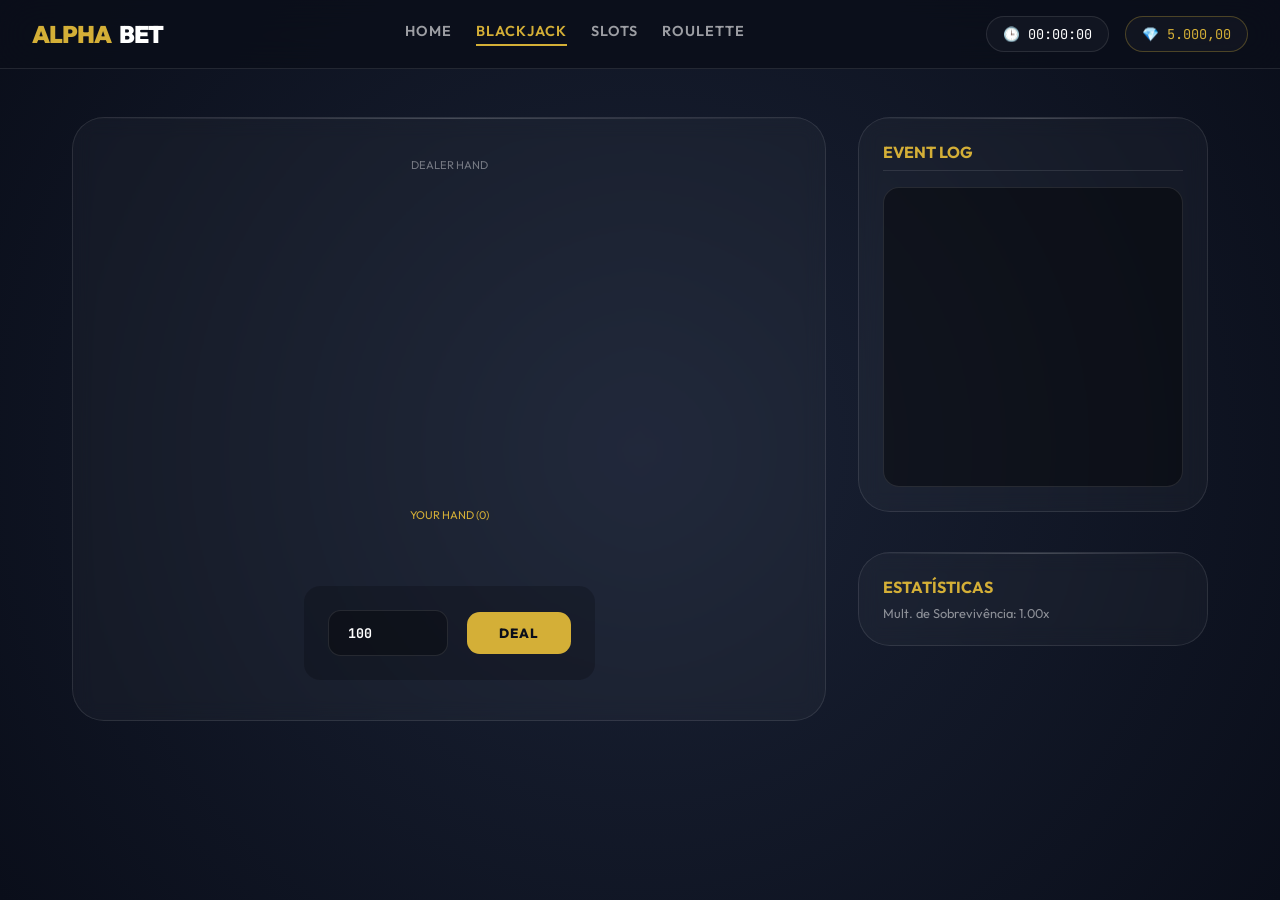
==== blackjack.html @ 8f2613f8 "Commit Version 1.2.0" ====
<!DOCTYPE html>
<html lang="pt-BR">

<head>
    <meta charset="UTF-8">
    <meta name="viewport" content="width=device-width, initial-scale=1.0">
    <title>Blackjack | Alpha Bet</title>
    <link rel="stylesheet" href="style.css">
</head>

<body>

    <header>
        <a href="index.html" class="logo">ALPHA <span>BET</span></a>
        <nav>
            <a href="index.html">Home</a>
            <a href="blackjack.html" class="active-nav">Blackjack</a>
            <a href="slots.html">Slots</a>
            <a href="roulette.html">Roulette</a>
        </nav>
        <div class="stats-bar">
            <div class="stat-pill">
                <span>🕒</span>
                <span id="survival-timer">00:00:00</span>
            </div>
            <div class="stat-pill balance">
                <span>💎</span>
                <span id="balance-display">0.00</span>
            </div>
        </div>
    </header>

    <main>
        <div class="game-page-container">
            <div class="glass-card">
                <div class="game-table">
                    <!-- Dealer -->
                    <div class="text-center">
                        <p
                            style="text-transform: uppercase; font-size: 0.7rem; color: rgba(255,255,255,0.4); margin-bottom: 1rem;">
                            Dealer Hand</p>
                        <div id="bj-dealer-hand" class="card-slot" style="min-height: 120px;"></div>
                    </div>

                    <!-- Player -->
                    <div class="text-center" style="margin-top: 2rem;">
                        <div id="bj-player-hand" class="card-slot" style="min-height: 120px; margin-bottom: 1rem;">
                        </div>
                        <p style="text-transform: uppercase; font-size: 0.7rem; color: var(--gold);">Your Hand (<span
                                id="bj-score">0</span>)</p>
                    </div>

                    <!-- Controls -->
                    <div class="controls">
                        <div id="bj-controls-bet">
                            <input type="number" id="bj-bet-input" value="100" min="1">
                            <button onclick="bj.deal()" class="btn-primary" style="margin-left: 1rem;">Deal</button>
                        </div>
                        <div id="bj-controls-play" style="display: none;">
                            <button onclick="bj.hit()" class="btn-outline">Hit</button>
                            <button onclick="bj.stand()" class="btn-primary" style="margin-left: 1rem;">Stand</button>
                        </div>
                    </div>
                </div>
            </div>

            <div class="side-panel">
                <div class="glass-card" style="padding: 1.5rem;">
                    <h4
                        style="color: var(--gold); margin-bottom: 1rem; border-bottom: 1px solid var(--glass-border); padding-bottom: 0.5rem;">
                        EVENT LOG</h4>
                    <div id="alpha-log" class="console-log"></div>
                </div>
                <div class="glass-card" style="padding: 1.5rem; margin-top: 1rem;">
                    <h4 style="color: var(--gold); margin-bottom: 0.5rem;">ESTATÍSTICAS</h4>
                    <p style="font-size: 0.8rem; color: rgba(255,255,255,0.5);">Mult. de Sobrevivência: <span
                            id="survival-mult">1.00x</span></p>
                </div>
            </div>
        </div>
    </main>

    <!-- Game Over Modal -->
    <div id="game-over-modal" class="modal-overlay">
        <div class="modal-content">
            <h2>BANKRUPTCY</h2>
            <p style="color: rgba(255,255,255,0.5); margin-bottom: 2rem;">Você faliu... Mas quanto tempo você resistiu?
            </p>
            <div id="final-time"
                style="font-family: 'JetBrains Mono', monospace; font-size: 3rem; color: white; margin-bottom: 2rem;">
                00:00:00</div>
            <button onclick="AlphaEngine.resetGame()" class="btn-primary">Tentar Novamente</button>
        </div>
    </div>

    <script src="engine.js"></script>
    <script src="blackjack.js"></script>
</body>

</html>
---- style.css ----
@import url('https://fonts.googleapis.com/css2?family=Outfit:wght@300;400;600;800&family=JetBrains+Mono:wght@400;700&display=swap');

:root {
    --gold: #D4AF37;
    --gold-bright: #FFD700;
    --navy: #0A0E1A;
    --navy-light: #161C2D;
    --accent: #00e5ff;
    --glass: rgba(255, 255, 255, 0.03);
    --glass-border: rgba(255, 255, 255, 0.1);
}

* {
    margin: 0;
    padding: 0;
    box-sizing: border-box;
}

body {
    background-color: var(--navy);
    color: white;
    font-family: 'Outfit', sans-serif;
    min-height: 100vh;
    overflow-x: hidden;
    background-image: radial-gradient(circle at 50% 50%, #1a2235 0%, #0a0e1a 100%);
}

/* Header & Nav */
header {
    background: rgba(10, 14, 26, 0.8);
    backdrop-filter: blur(20px);
    border-bottom: 1px solid var(--glass-border);
    padding: 1rem 2rem;
    position: sticky;
    top: 0;
    z-index: 1000;
    display: flex;
    justify-content: space-between;
    align-items: center;
}

.logo {
    font-size: 1.5rem;
    font-weight: 900;
    letter-spacing: -1px;
    color: var(--gold);
    text-decoration: none;
    display: flex;
    align-items: center;
    gap: 0.5rem;
}

.logo span {
    color: white;
}

nav {
    display: flex;
    gap: 1.5rem;
    margin: 0 2rem;
}

nav a {
    color: rgba(255, 255, 255, 0.6);
    text-decoration: none;
    font-weight: 600;
    font-size: 0.9rem;
    text-transform: uppercase;
    letter-spacing: 1px;
    transition: all 0.3s ease;
    padding-bottom: 4px;
    border-bottom: 2px solid transparent;
}

nav a:hover,
nav a.active-nav {
    color: var(--gold);
    border-bottom: 2px solid var(--gold);
}

.stats-bar {
    display: flex;
    gap: 1rem;
    align-items: center;
}

.stat-pill {
    background: var(--glass);
    border: 1px solid var(--glass-border);
    padding: 0.5rem 1rem;
    border-radius: 99px;
    font-family: 'JetBrains Mono', monospace;
    font-size: 0.85rem;
    display: flex;
    align-items: center;
    gap: 0.5rem;
}

.stat-pill.balance {
    border-color: rgba(212, 175, 55, 0.3);
    color: var(--gold);
}

/* Main Content */
main {
    padding: 3rem 2rem;
    max-width: 1200px;
    margin: 0 auto;
    min-height: calc(100vh - 160px);
}

.game-page-container {
    display: grid;
    grid-template-columns: 1fr 350px;
    gap: 2rem;
}

/* Glass Card */
.glass-card {
    background: var(--glass);
    backdrop-filter: blur(10px);
    border: 1px solid var(--glass-border);
    border-radius: 2rem;
    padding: 2.5rem;
    position: relative;
    overflow: hidden;
}

.glass-card::before {
    content: '';
    position: absolute;
    top: 0;
    left: 0;
    right: 0;
    height: 1px;
    background: linear-gradient(90deg, transparent, rgba(255, 255, 255, 0.2), transparent);
}

/* Hub Grid */
.hub-grid {
    display: grid;
    grid-template-columns: repeat(auto-fit, minmax(300px, 1fr));
    gap: 2rem;
    margin-top: 2rem;
}

.game-card {
    background: var(--navy-light);
    border: 1px solid var(--glass-border);
    border-radius: 1.5rem;
    padding: 2rem;
    text-decoration: none;
    color: white;
    transition: all 0.4s cubic-bezier(0.175, 0.885, 0.32, 1.275);
    display: flex;
    flex-direction: column;
    gap: 1rem;
    position: relative;
    overflow: hidden;
}

.game-card:hover {
    transform: translateY(-10px);
    border-color: var(--gold);
    box-shadow: 0 20px 40px rgba(0, 0, 0, 0.4), 0 0 20px rgba(212, 175, 55, 0.1);
}

.game-card .icon {
    font-size: 3rem;
}

.game-card h3 {
    font-size: 1.5rem;
    color: var(--gold);
}

.game-card p {
    color: rgba(255, 255, 255, 0.5);
    font-size: 0.9rem;
    line-height: 1.4;
}

/* Tables & UI Elements */
.game-table {
    display: flex;
    flex-direction: column;
    align-items: center;
    justify-content: center;
    gap: 2rem;
    min-height: 400px;
}

.controls {
    display: flex;
    gap: 1rem;
    align-items: center;
    margin-top: 2rem;
    background: rgba(0, 0, 0, 0.2);
    padding: 1.5rem;
    border-radius: 1rem;
}

input[type="number"] {
    background: rgba(0, 0, 0, 0.3);
    border: 1px solid var(--glass-border);
    color: white;
    padding: 0.8rem 1.2rem;
    border-radius: 0.8rem;
    width: 120px;
    font-family: 'JetBrains Mono', monospace;
    font-weight: bold;
    outline: none;
    transition: border-color 0.3s;
}

input[type="number"]:focus {
    border-color: var(--gold);
}

button {
    cursor: pointer;
    font-family: 'Outfit', sans-serif;
    font-weight: 800;
    transition: all 0.3s ease;
    border: none;
}

.btn-primary {
    background: var(--gold);
    color: var(--navy);
    padding: 0.8rem 2rem;
    border-radius: 0.8rem;
    text-transform: uppercase;
    letter-spacing: 1px;
}

.btn-primary:hover {
    background: var(--gold-bright);
    transform: scale(1.05);
    box-shadow: 0 0 20px rgba(212, 175, 55, 0.4);
}

.btn-outline {
    background: transparent;
    border: 1px solid var(--glass-border);
    color: white;
    padding: 0.8rem 2rem;
    border-radius: 0.8rem;
}

.btn-outline:hover {
    background: var(--glass);
    border-color: white;
}

/* Cards */
.card-slot {
    display: flex;
    gap: 1rem;
    justify-content: center;
}

.card {
    width: 80px;
    height: 120px;
    background: white;
    border-radius: 8px;
    display: flex;
    align-items: center;
    justify-content: center;
    color: var(--navy);
    font-weight: 900;
    font-size: 1.5rem;
    box-shadow: 0 10px 20px rgba(0, 0, 0, 0.3);
    position: relative;
    user-select: none;
    animation: dealIn 0.5s cubic-bezier(0.175, 0.885, 0.32, 1.275) forwards;
}

@keyframes dealIn {
    from {
        transform: translateY(-100px) rotate(10deg);
        opacity: 0;
    }

    to {
        transform: translateY(0) rotate(0);
        opacity: 1;
    }
}

.card.hidden-card {
    background: var(--gold);
    border: 3px solid white;
    color: rgba(0, 0, 0, 0);
}

.card.red {
    color: #e91e63;
}

/* Log Console */
.side-panel {
    display: flex;
    flex-direction: column;
    gap: 1.5rem;
}

.console-log {
    height: 300px;
    background: rgba(0, 0, 0, 0.4);
    border-radius: 1rem;
    padding: 1rem;
    font-family: 'JetBrains Mono', monospace;
    font-size: 0.75rem;
    overflow-y: auto;
    border: 1px solid var(--glass-border);
    display: flex;
    flex-direction: column;
}

.log-entry {
    padding: 0.3rem 0;
    border-bottom: 1px solid rgba(255, 255, 255, 0.05);
}

/* Modal */
.modal-overlay {
    position: fixed;
    top: 0;
    left: 0;
    width: 100%;
    height: 100%;
    background: rgba(0, 0, 0, 0.9);
    z-index: 2000;
    display: none;
    align-items: center;
    justify-content: center;
    backdrop-filter: blur(10px);
}

.modal-content {
    background: var(--navy-light);
    border: 2px solid var(--gold);
    padding: 3rem;
    border-radius: 2rem;
    text-align: center;
    max-width: 400px;
    box-shadow: 0 0 50px rgba(212, 175, 55, 0.2);
}

.modal-content h2 {
    font-size: 2.5rem;
    color: var(--gold);
    margin-bottom: 1rem;
}

/* Animations */
.spinning {
    animation: spin 0.1s linear infinite;
}

@keyframes spin {
    to {
        transform: rotate(360deg);
    }
}

/* Mobile */
@media (max-width: 768px) {
    .game-page-container {
        grid-template-columns: 1fr;
    }
}
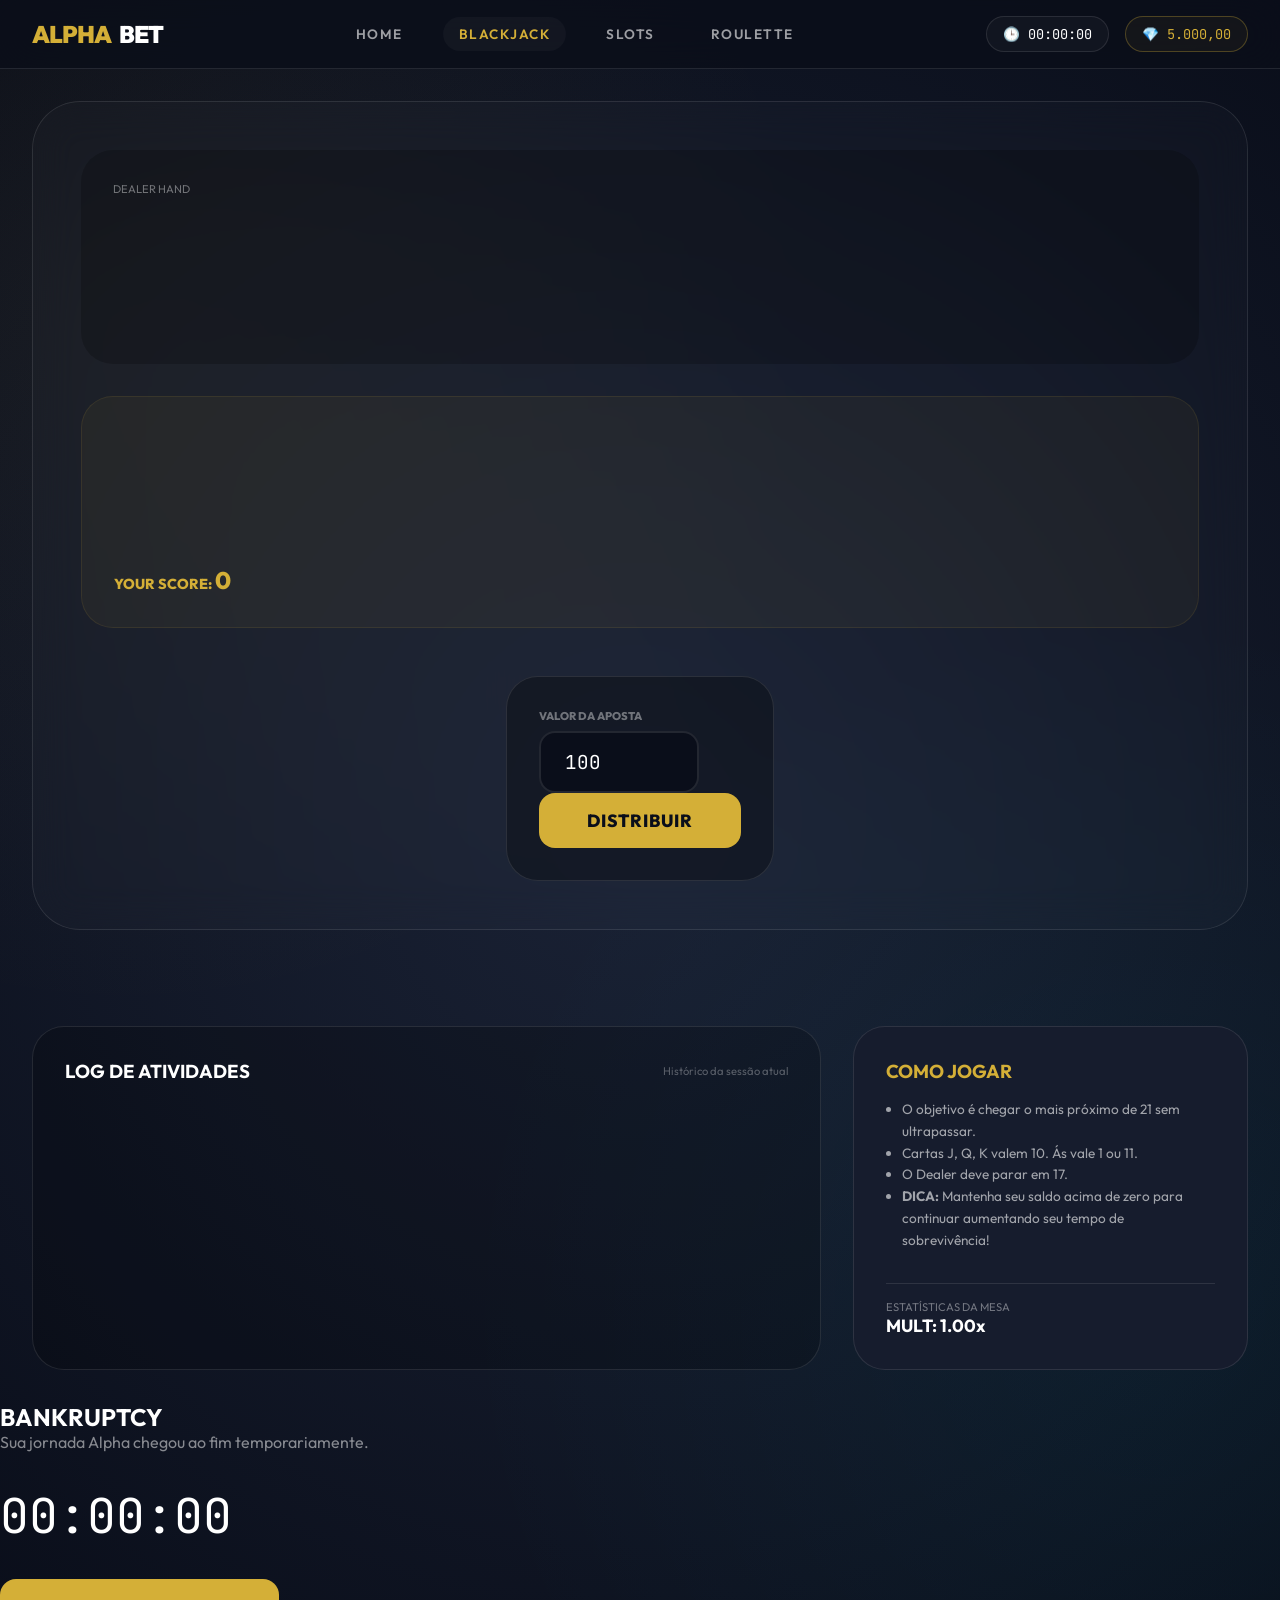
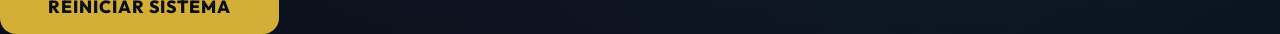
==== commit a402b870: "Commit Version 1.3.0" ====
--- a/blackjack.html
+++ b/blackjack.html
@@ -31,50 +31,67 @@
     </header>
 
     <main>
-        <div class="game-page-container">
+        <div class="game-layout">
             <div class="glass-card">
-                <div class="game-table">
-                    <!-- Dealer -->
-                    <div class="text-center">
-                        <p
-                            style="text-transform: uppercase; font-size: 0.7rem; color: rgba(255,255,255,0.4); margin-bottom: 1rem;">
-                            Dealer Hand</p>
-                        <div id="bj-dealer-hand" class="card-slot" style="min-height: 120px;"></div>
+                <div class="game-container">
+                    <div class="text-center" style="width: 100%;">
+                        <div
+                            style="background: rgba(0,0,0,0.2); border-radius: 2rem; padding: 2rem; margin-bottom: 2rem;">
+                            <p
+                                style="text-transform: uppercase; font-size: 0.7rem; color: rgba(255,255,255,0.4); margin-bottom: 1rem;">
+                                Dealer Hand</p>
+                            <div id="bj-dealer-hand" class="card-slot" style="min-height: 120px;"></div>
+                        </div>
+
+                        <div
+                            style="background: rgba(212, 175, 55, 0.05); border-radius: 2rem; padding: 2rem; border: 1px solid rgba(212, 175, 55, 0.1);">
+                            <div id="bj-player-hand" class="card-slot" style="min-height: 120px; margin-bottom: 1rem;">
+                            </div>
+                            <p
+                                style="text-transform: uppercase; font-weight: 800; font-size: 0.9rem; color: var(--gold);">
+                                Your Score: <span id="bj-score" style="font-size: 1.5rem;">0</span></p>
+                        </div>
                     </div>
 
-                    <!-- Player -->
-                    <div class="text-center" style="margin-top: 2rem;">
-                        <div id="bj-player-hand" class="card-slot" style="min-height: 120px; margin-bottom: 1rem;">
+                    <div class="bet-controls">
+                        <div id="bj-controls-bet" class="flex gap-4 items-center">
+                            <div class="input-group">
+                                <label>Valor da Aposta</label>
+                                <input type="number" id="bj-bet-input" value="100" min="1">
+                            </div>
+                            <button onclick="bj.deal()" class="btn-main">Distribuir</button>
                         </div>
-                        <p style="text-transform: uppercase; font-size: 0.7rem; color: var(--gold);">Your Hand (<span
-                                id="bj-score">0</span>)</p>
-                    </div>
-
-                    <!-- Controls -->
-                    <div class="controls">
-                        <div id="bj-controls-bet">
-                            <input type="number" id="bj-bet-input" value="100" min="1">
-                            <button onclick="bj.deal()" class="btn-primary" style="margin-left: 1rem;">Deal</button>
-                        </div>
-                        <div id="bj-controls-play" style="display: none;">
-                            <button onclick="bj.hit()" class="btn-outline">Hit</button>
-                            <button onclick="bj.stand()" class="btn-primary" style="margin-left: 1rem;">Stand</button>
+                        <div id="bj-controls-play" style="display: none;" class="flex gap-4">
+                            <button onclick="bj.hit()" class="btn-auto" style="padding: 1rem 2rem; font-size: 1rem;">HIT
+                                (Pedir)</button>
+                            <button onclick="bj.stand()" class="btn-main">STAND (Parar)</button>
                         </div>
                     </div>
                 </div>
             </div>
 
-            <div class="side-panel">
-                <div class="glass-card" style="padding: 1.5rem;">
-                    <h4
-                        style="color: var(--gold); margin-bottom: 1rem; border-bottom: 1px solid var(--glass-border); padding-bottom: 0.5rem;">
-                        EVENT LOG</h4>
-                    <div id="alpha-log" class="console-log"></div>
+            <div class="page-footer-container">
+                <div class="log-section">
+                    <div class="log-header">
+                        <h3>LOG DE ATIVIDADES</h3>
+                        <span style="font-size: 0.7rem; color: rgba(255,255,255,0.3);">Histórico da sessão atual</span>
+                    </div>
+                    <div id="alpha-log" class="log-window"></div>
                 </div>
-                <div class="glass-card" style="padding: 1.5rem; margin-top: 1rem;">
-                    <h4 style="color: var(--gold); margin-bottom: 0.5rem;">ESTATÍSTICAS</h4>
-                    <p style="font-size: 0.8rem; color: rgba(255,255,255,0.5);">Mult. de Sobrevivência: <span
-                            id="survival-mult">1.00x</span></p>
+
+                <div class="info-section">
+                    <h3 style="color: var(--gold); margin-bottom: 1rem;">COMO JOGAR</h3>
+                    <ul style="color: rgba(255,255,255,0.6); font-size: 0.85rem; padding-left: 1rem; line-height: 1.6;">
+                        <li>O objetivo é chegar o mais próximo de 21 sem ultrapassar.</li>
+                        <li>Cartas J, Q, K valem 10. Ás vale 1 ou 11.</li>
+                        <li>O Dealer deve parar em 17.</li>
+                        <li><b>DICA:</b> Mantenha seu saldo acima de zero para continuar aumentando seu tempo de
+                            sobrevivência!</li>
+                    </ul>
+                    <div style="margin-top: 2rem; padding-top: 1rem; border-top: 1px solid var(--glass-border);">
+                        <p style="font-size: 0.7rem; color: rgba(255,255,255,0.4);">ESTATÍSTICAS DA MESA</p>
+                        <p style="font-size: 1.1rem; font-weight: 700;">MULT: <span id="survival-mult">1.00x</span></p>
+                    </div>
                 </div>
             </div>
         </div>
@@ -84,12 +101,12 @@
     <div id="game-over-modal" class="modal-overlay">
         <div class="modal-content">
             <h2>BANKRUPTCY</h2>
-            <p style="color: rgba(255,255,255,0.5); margin-bottom: 2rem;">Você faliu... Mas quanto tempo você resistiu?
-            </p>
+            <p style="color: rgba(255,255,255,0.5); margin-bottom: 2rem;">Sua jornada Alpha chegou ao fim
+                temporariamente.</p>
             <div id="final-time"
                 style="font-family: 'JetBrains Mono', monospace; font-size: 3rem; color: white; margin-bottom: 2rem;">
                 00:00:00</div>
-            <button onclick="AlphaEngine.resetGame()" class="btn-primary">Tentar Novamente</button>
+            <button onclick="AlphaEngine.resetGame()" class="btn-main">Reiniciar Sistema</button>
         </div>
     </div>
 
--- a/style.css
+++ b/style.css
@@ -8,6 +8,8 @@
     --accent: #00e5ff;
     --glass: rgba(255, 255, 255, 0.03);
     --glass-border: rgba(255, 255, 255, 0.1);
+    --success: #00ff88;
+    --danger: #ff4d4d;
 }
 
 * {
@@ -22,7 +24,10 @@
     font-family: 'Outfit', sans-serif;
     min-height: 100vh;
     overflow-x: hidden;
-    background-image: radial-gradient(circle at 50% 50%, #1a2235 0%, #0a0e1a 100%);
+    background-image:
+        radial-gradient(circle at 10% 20%, rgba(212, 175, 55, 0.05) 0%, transparent 40%),
+        radial-gradient(circle at 90% 80%, rgba(0, 229, 255, 0.05) 0%, transparent 40%),
+        radial-gradient(circle at 50% 50%, #1a2235 0%, #0a0e1a 100%);
 }
 
 /* Header & Nav */
@@ -57,31 +62,29 @@
 nav {
     display: flex;
     gap: 1.5rem;
-    margin: 0 2rem;
 }
 
 nav a {
     color: rgba(255, 255, 255, 0.6);
     text-decoration: none;
     font-weight: 600;
-    font-size: 0.9rem;
+    font-size: 0.85rem;
     text-transform: uppercase;
-    letter-spacing: 1px;
+    letter-spacing: 1.5px;
     transition: all 0.3s ease;
-    padding-bottom: 4px;
-    border-bottom: 2px solid transparent;
+    padding: 0.5rem 1rem;
+    border-radius: 99px;
 }
 
 nav a:hover,
 nav a.active-nav {
     color: var(--gold);
-    border-bottom: 2px solid var(--gold);
+    background: var(--glass);
 }
 
 .stats-bar {
     display: flex;
     gap: 1rem;
-    align-items: center;
 }
 
 .stat-pill {
@@ -99,276 +102,380 @@
 .stat-pill.balance {
     border-color: rgba(212, 175, 55, 0.3);
     color: var(--gold);
+    background: rgba(212, 175, 55, 0.05);
 }
 
 /* Main Content */
 main {
-    padding: 3rem 2rem;
-    max-width: 1200px;
+    padding: 2rem;
+    max-width: 1300px;
     margin: 0 auto;
     min-height: calc(100vh - 160px);
 }
 
-.game-page-container {
+.game-layout {
     display: grid;
-    grid-template-columns: 1fr 350px;
+    grid-template-columns: 1fr;
     gap: 2rem;
 }
 
-/* Glass Card */
-.glass-card {
-    background: var(--glass);
-    backdrop-filter: blur(10px);
-    border: 1px solid var(--glass-border);
-    border-radius: 2rem;
-    padding: 2.5rem;
+/* Hero Section */
+.hero {
+    text-align: center;
+    padding: 4rem 0;
+}
+
+.hero h1 {
+    font-size: 4.5rem;
+    font-weight: 900;
+    background: linear-gradient(135deg, white 30%, var(--gold) 100%);
+    -webkit-background-clip: text;
+    -webkit-text-fill-color: transparent;
+    letter-spacing: -3px;
+    margin-bottom: 1rem;
+}
+
+/* Cards & Grid */
+.hub-grid {
+    display: grid;
+    grid-template-columns: repeat(auto-fit, minmax(350px, 1fr));
+    gap: 2rem;
+}
+
+.game-card {
+    background: var(--navy-light);
+    border: 1px solid var(--glass-border);
+    border-radius: 2.5rem;
+    padding: 3rem;
+    text-decoration: none;
+    color: white;
+    transition: all 0.5s cubic-bezier(0.175, 0.885, 0.32, 1.275);
+    display: flex;
+    flex-direction: column;
+    align-items: flex-start;
+    gap: 1.5rem;
     position: relative;
     overflow: hidden;
 }
 
-.glass-card::before {
-    content: '';
-    position: absolute;
-    top: 0;
-    left: 0;
-    right: 0;
-    height: 1px;
-    background: linear-gradient(90deg, transparent, rgba(255, 255, 255, 0.2), transparent);
-}
-
-/* Hub Grid */
-.hub-grid {
-    display: grid;
-    grid-template-columns: repeat(auto-fit, minmax(300px, 1fr));
-    gap: 2rem;
-    margin-top: 2rem;
-}
-
-.game-card {
-    background: var(--navy-light);
-    border: 1px solid var(--glass-border);
+.game-card:hover {
+    transform: translateY(-10px) scale(1.02);
+    border-color: var(--gold);
+    box-shadow: 0 30px 60px rgba(0, 0, 0, 0.5), 0 0 40px rgba(212, 175, 55, 0.1);
+}
+
+.game-card .icon {
+    font-size: 4rem;
+    background: var(--glass);
+    width: 80px;
+    height: 80px;
+    display: flex;
+    align-items: center;
+    justify-content: center;
     border-radius: 1.5rem;
+}
+
+/* Game Table UI */
+.glass-card {
+    background: rgba(255, 255, 255, 0.02);
+    backdrop-filter: blur(20px);
+    border: 1px solid var(--glass-border);
+    border-radius: 3rem;
+    padding: 3rem;
+    position: relative;
+}
+
+.game-container {
+    display: flex;
+    flex-direction: column;
+    align-items: center;
+    gap: 3rem;
+}
+
+/* Controls */
+.bet-controls {
+    background: rgba(0, 0, 0, 0.3);
     padding: 2rem;
-    text-decoration: none;
-    color: white;
-    transition: all 0.4s cubic-bezier(0.175, 0.885, 0.32, 1.275);
+    border-radius: 2rem;
+    display: flex;
+    flex-wrap: wrap;
+    justify-content: center;
+    gap: 1.5rem;
+    align-items: center;
+    border: 1px solid var(--glass-border);
+}
+
+.input-group {
     display: flex;
     flex-direction: column;
-    gap: 1rem;
-    position: relative;
-    overflow: hidden;
-}
-
-.game-card:hover {
-    transform: translateY(-10px);
-    border-color: var(--gold);
-    box-shadow: 0 20px 40px rgba(0, 0, 0, 0.4), 0 0 20px rgba(212, 175, 55, 0.1);
-}
-
-.game-card .icon {
-    font-size: 3rem;
-}
-
-.game-card h3 {
-    font-size: 1.5rem;
-    color: var(--gold);
-}
-
-.game-card p {
-    color: rgba(255, 255, 255, 0.5);
-    font-size: 0.9rem;
-    line-height: 1.4;
-}
-
-/* Tables & UI Elements */
-.game-table {
-    display: flex;
-    flex-direction: column;
-    align-items: center;
-    justify-content: center;
-    gap: 2rem;
-    min-height: 400px;
-}
-
-.controls {
-    display: flex;
-    gap: 1rem;
-    align-items: center;
-    margin-top: 2rem;
-    background: rgba(0, 0, 0, 0.2);
-    padding: 1.5rem;
+    gap: 0.5rem;
+}
+
+.input-group label {
+    font-size: 0.7rem;
+    text-transform: uppercase;
+    color: rgba(255, 255, 255, 0.4);
+    font-weight: 800;
+}
+
+input[type="number"] {
+    background: var(--navy);
+    border: 2px solid var(--glass-border);
+    color: white;
+    padding: 1rem 1.5rem;
     border-radius: 1rem;
-}
-
-input[type="number"] {
-    background: rgba(0, 0, 0, 0.3);
-    border: 1px solid var(--glass-border);
-    color: white;
-    padding: 0.8rem 1.2rem;
-    border-radius: 0.8rem;
-    width: 120px;
     font-family: 'JetBrains Mono', monospace;
-    font-weight: bold;
+    font-size: 1.2rem;
+    width: 160px;
     outline: none;
-    transition: border-color 0.3s;
+    transition: all 0.3s;
 }
 
 input[type="number"]:focus {
     border-color: var(--gold);
-}
-
+    box-shadow: 0 0 15px rgba(212, 175, 55, 0.2);
+}
+
+/* Buttons */
 button {
     cursor: pointer;
     font-family: 'Outfit', sans-serif;
-    font-weight: 800;
-    transition: all 0.3s ease;
+    transition: all 0.3s cubic-bezier(0.4, 0, 0.2, 1);
     border: none;
-}
-
-.btn-primary {
+    outline: none;
+}
+
+.btn-main {
     background: var(--gold);
     color: var(--navy);
-    padding: 0.8rem 2rem;
-    border-radius: 0.8rem;
+    padding: 1rem 3rem;
+    border-radius: 1rem;
+    font-weight: 800;
+    font-size: 1.1rem;
     text-transform: uppercase;
     letter-spacing: 1px;
 }
 
-.btn-primary:hover {
+.btn-main:hover {
     background: var(--gold-bright);
     transform: scale(1.05);
-    box-shadow: 0 0 20px rgba(212, 175, 55, 0.4);
-}
-
-.btn-outline {
-    background: transparent;
-    border: 1px solid var(--glass-border);
-    color: white;
-    padding: 0.8rem 2rem;
+    box-shadow: 0 10px 30px rgba(212, 175, 55, 0.3);
+}
+
+.btn-auto {
+    background: var(--glass);
+    border: 2px solid var(--glass-border);
+    color: white;
+    padding: 0.5rem 1rem;
     border-radius: 0.8rem;
-}
-
-.btn-outline:hover {
+    font-size: 0.8rem;
+    font-weight: 700;
+}
+
+.btn-auto.active {
+    background: var(--success);
+    color: var(--navy);
+    border-color: var(--success);
+}
+
+.multiplier-buttons {
+    display: flex;
+    gap: 0.5rem;
+}
+
+.btn-mult {
     background: var(--glass);
-    border-color: white;
-}
-
-/* Cards */
-.card-slot {
-    display: flex;
-    gap: 1rem;
-    justify-content: center;
-}
-
-.card {
-    width: 80px;
+    border: 1px solid var(--glass-border);
+    color: white;
+    width: 45px;
+    height: 45px;
+    border-radius: 0.5rem;
+    font-weight: 700;
+}
+
+.btn-mult:hover {
+    background: var(--gold);
+    color: var(--navy);
+}
+
+/* Result Popups */
+.result-popup {
+    position: fixed;
+    top: 50%;
+    left: 50%;
+    transform: translate(-50%, -50%) scale(0.5);
+    z-index: 10000;
+    pointer-events: none;
+    opacity: 0;
+    transition: all 0.5s cubic-bezier(0.175, 0.885, 0.32, 1.275);
+}
+
+.result-popup.show {
+    transform: translate(-50%, -50%) scale(1);
+    opacity: 1;
+}
+
+.result-card {
+    background: var(--navy-light);
+    border: 4px solid var(--gold);
+    padding: 3rem 5rem;
+    border-radius: 2.5rem;
+    text-align: center;
+    box-shadow: 0 0 100px rgba(0, 0, 0, 0.8), 0 0 50px rgba(212, 175, 55, 0.3);
+}
+
+.result-card h2 {
+    font-size: 4rem;
+    font-weight: 900;
+    margin-bottom: 0.5rem;
+}
+
+.result-win h2 {
+    color: var(--success);
+}
+
+.result-loss h2 {
+    color: var(--danger);
+}
+
+/* Slots Specific */
+.slots-wrapper {
+    display: flex;
+    gap: 3rem;
+    align-items: center;
+}
+
+.lever-container {
+    position: relative;
+    width: 60px;
+    height: 200px;
+    cursor: pointer;
+}
+
+.lever-base {
+    width: 20px;
+    height: 150px;
+    background: #333;
+    position: absolute;
+    bottom: 0;
+    left: 20px;
+    border-radius: 10px;
+}
+
+.lever-arm {
+    width: 20px;
     height: 120px;
-    background: white;
-    border-radius: 8px;
-    display: flex;
-    align-items: center;
-    justify-content: center;
-    color: var(--navy);
-    font-weight: 900;
-    font-size: 1.5rem;
-    box-shadow: 0 10px 20px rgba(0, 0, 0, 0.3);
+    background: linear-gradient(to bottom, #666, #333);
+    position: absolute;
+    top: 30px;
+    left: 20px;
+    transform-origin: bottom center;
+    transition: transform 0.2s;
+    border-radius: 10px;
+}
+
+.lever-knob {
+    width: 50px;
+    height: 50px;
+    background: radial-gradient(circle at 30% 30%, #ff4d4d, #990000);
+    border-radius: 50%;
+    position: absolute;
+    top: -25px;
+    left: -15px;
+    box-shadow: 0 5px 15px rgba(0, 0, 0, 0.5);
+}
+
+.lever-container:active .lever-arm {
+    transform: rotateX(60deg);
+}
+
+/* Roulette Specific */
+.roulette-visual {
+    width: 350px;
+    height: 350px;
+    border: 15px solid #222;
+    border-radius: 50%;
     position: relative;
-    user-select: none;
-    animation: dealIn 0.5s cubic-bezier(0.175, 0.885, 0.32, 1.275) forwards;
-}
-
-@keyframes dealIn {
+    transition: transform 4s cubic-bezier(0.1, 0, 0.1, 1);
+    background: #004d40;
+    box-shadow: inset 0 0 50px rgba(0, 0, 0, 0.5);
+}
+
+.roulette-center {
+    position: absolute;
+    top: 50%;
+    left: 50%;
+    transform: translate(-50%, -50%);
+    width: 60px;
+    height: 60px;
+    background: #333;
+    border-radius: 50%;
+    z-index: 10;
+    box-shadow: 0 0 20px rgba(0, 0, 0, 0.5);
+}
+
+/* Bottom Log & Stats */
+.page-footer-container {
+    margin-top: 4rem;
+    display: grid;
+    grid-template-columns: 2fr 1fr;
+    gap: 2rem;
+}
+
+.log-section {
+    background: rgba(0, 0, 0, 0.2);
+    border-radius: 2rem;
+    padding: 2rem;
+    border: 1px solid var(--glass-border);
+}
+
+.log-header {
+    display: flex;
+    justify-content: space-between;
+    align-items: center;
+    margin-bottom: 1.5rem;
+}
+
+.log-window {
+    height: 200px;
+    overflow-y: auto;
+    font-family: 'JetBrains Mono', monospace;
+    font-size: 0.8rem;
+    padding-right: 1rem;
+}
+
+.log-entry {
+    padding: 0.8rem;
+    border-bottom: 1px solid rgba(255, 255, 255, 0.05);
+    display: flex;
+    justify-content: space-between;
+}
+
+.info-section {
+    background: var(--navy-light);
+    border-radius: 2rem;
+    padding: 2rem;
+    border: 1px solid var(--glass-border);
+}
+
+/* Animations */
+@keyframes spinWheel {
     from {
-        transform: translateY(-100px) rotate(10deg);
-        opacity: 0;
+        transform: rotate(0deg);
     }
 
     to {
-        transform: translateY(0) rotate(0);
-        opacity: 1;
+        transform: rotate(3600deg);
     }
 }
 
-.card.hidden-card {
-    background: var(--gold);
-    border: 3px solid white;
-    color: rgba(0, 0, 0, 0);
-}
-
-.card.red {
-    color: #e91e63;
-}
-
-/* Log Console */
-.side-panel {
-    display: flex;
-    flex-direction: column;
-    gap: 1.5rem;
-}
-
-.console-log {
-    height: 300px;
-    background: rgba(0, 0, 0, 0.4);
-    border-radius: 1rem;
-    padding: 1rem;
-    font-family: 'JetBrains Mono', monospace;
-    font-size: 0.75rem;
-    overflow-y: auto;
-    border: 1px solid var(--glass-border);
-    display: flex;
-    flex-direction: column;
-}
-
-.log-entry {
-    padding: 0.3rem 0;
-    border-bottom: 1px solid rgba(255, 255, 255, 0.05);
-}
-
-/* Modal */
-.modal-overlay {
-    position: fixed;
-    top: 0;
-    left: 0;
-    width: 100%;
-    height: 100%;
-    background: rgba(0, 0, 0, 0.9);
-    z-index: 2000;
-    display: none;
-    align-items: center;
-    justify-content: center;
-    backdrop-filter: blur(10px);
-}
-
-.modal-content {
-    background: var(--navy-light);
-    border: 2px solid var(--gold);
-    padding: 3rem;
-    border-radius: 2rem;
-    text-align: center;
-    max-width: 400px;
-    box-shadow: 0 0 50px rgba(212, 175, 55, 0.2);
-}
-
-.modal-content h2 {
-    font-size: 2.5rem;
-    color: var(--gold);
-    margin-bottom: 1rem;
-}
-
-/* Animations */
-.spinning {
-    animation: spin 0.1s linear infinite;
-}
-
-@keyframes spin {
-    to {
-        transform: rotate(360deg);
-    }
-}
-
 /* Mobile */
-@media (max-width: 768px) {
-    .game-page-container {
+@media (max-width: 900px) {
+    .page-footer-container {
         grid-template-columns: 1fr;
     }
+
+    .hero h1 {
+        font-size: 3rem;
+    }
 }
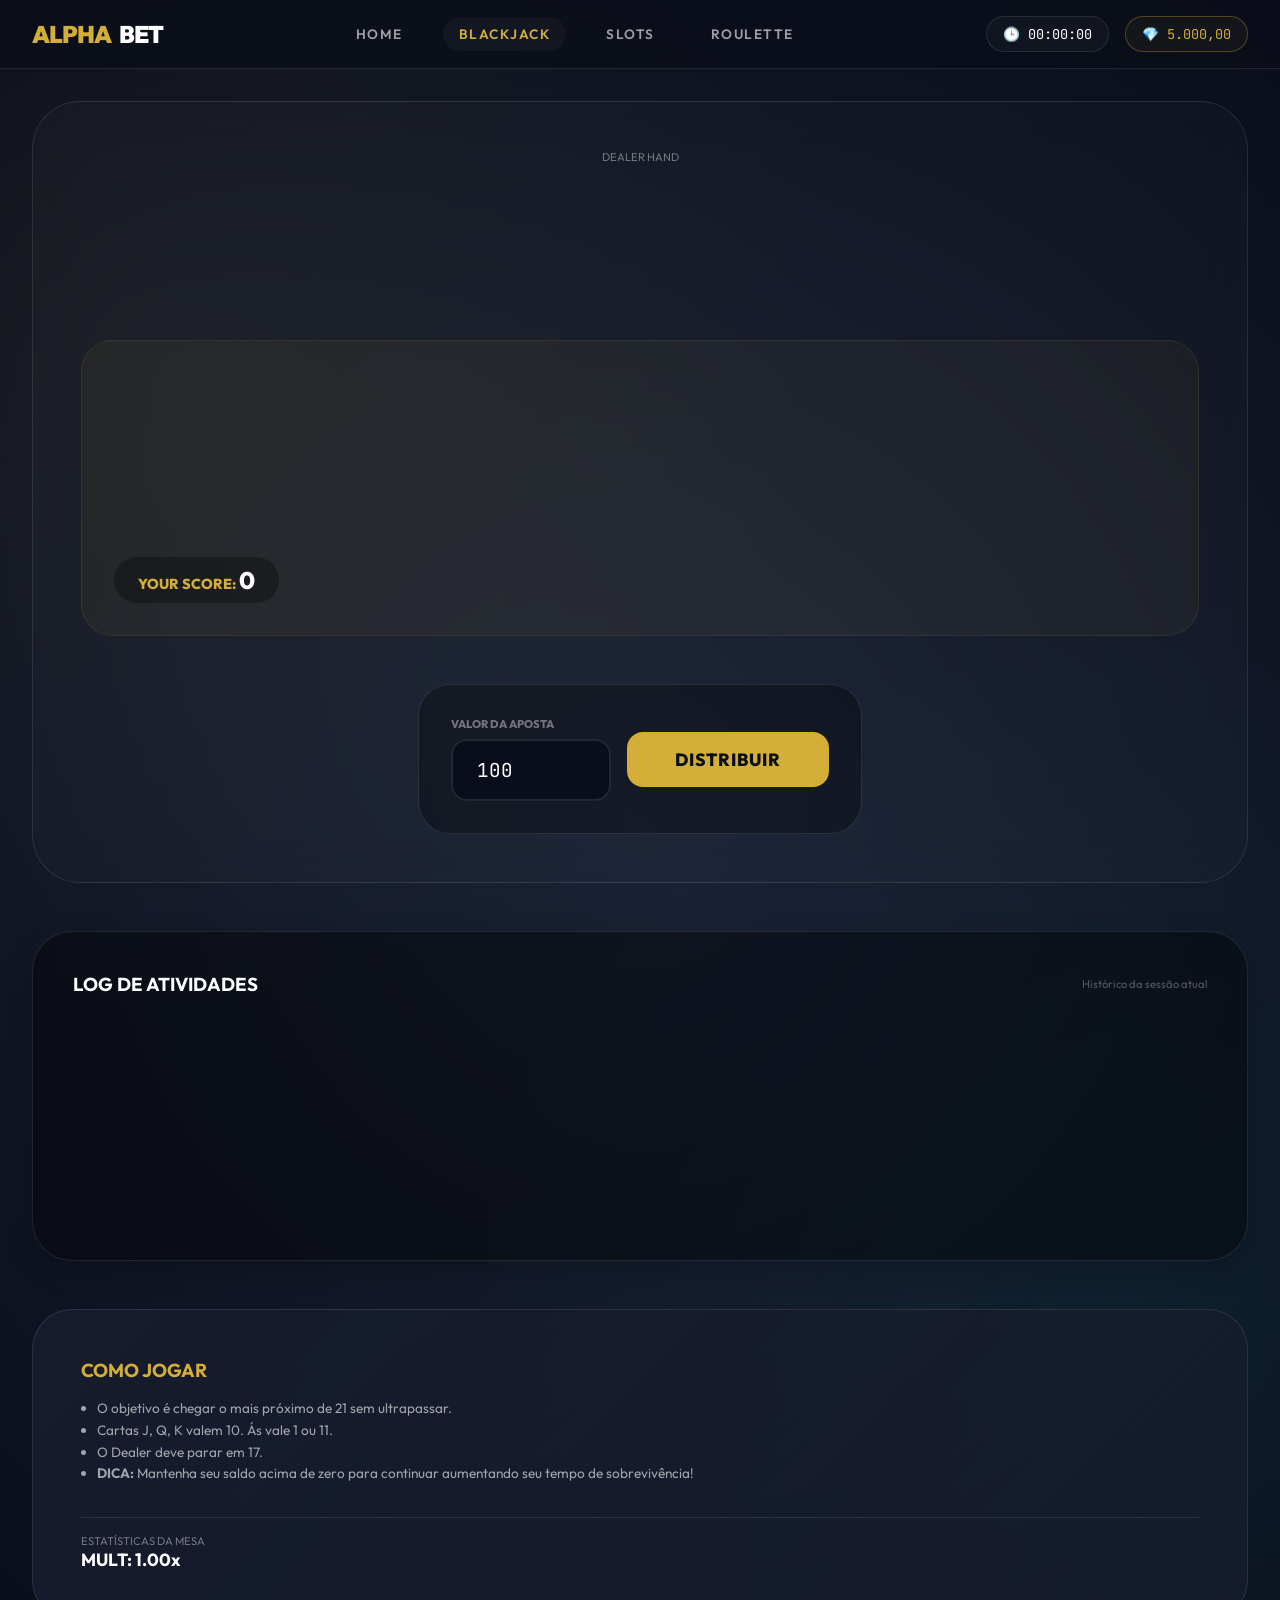
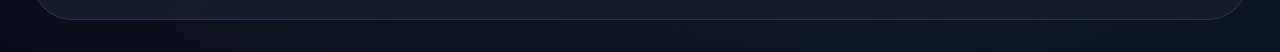
==== commit b86ed510: "Commit Version 1.4.0" ====
--- a/blackjack.html
+++ b/blackjack.html
@@ -35,35 +35,33 @@
             <div class="glass-card">
                 <div class="game-container">
                     <div class="text-center" style="width: 100%;">
-                        <div
-                            style="background: rgba(0,0,0,0.2); border-radius: 2rem; padding: 2rem; margin-bottom: 2rem;">
                             <p
-                                style="text-transform: uppercase; font-size: 0.7rem; color: rgba(255,255,255,0.4); margin-bottom: 1rem;">
-                                Dealer Hand</p>
-                            <div id="bj-dealer-hand" class="card-slot" style="min-height: 120px;"></div>
-                        </div>
+                                style="text-transform: uppercase; font-size: 0.7rem; color: rgba(255,255,255,0.4); margin-bottom: 1rem; display: flex; justify-content: center; gap: 1rem; align-items: center;">
+                                Dealer Hand <span id="bj-dealer-score-wrapper" style="display: none; background: var(--navy); padding: 2px 8px; border-radius: 4px; color: white;">SCORE: <span id="bj-dealer-score">0</span></span></p>
+                            <div id="bj-dealer-hand" class="card-slot" style="min-height: 160px;"></div>
 
                         <div
                             style="background: rgba(212, 175, 55, 0.05); border-radius: 2rem; padding: 2rem; border: 1px solid rgba(212, 175, 55, 0.1);">
-                            <div id="bj-player-hand" class="card-slot" style="min-height: 120px; margin-bottom: 1rem;">
+                            <div id="bj-player-hand" class="card-slot" style="min-height: 160px; margin-bottom: 1.5rem;">
                             </div>
                             <p
-                                style="text-transform: uppercase; font-weight: 800; font-size: 0.9rem; color: var(--gold);">
-                                Your Score: <span id="bj-score" style="font-size: 1.5rem;">0</span></p>
+                                style="text-transform: uppercase; font-weight: 800; font-size: 0.9rem; color: var(--gold); background: rgba(0,0,0,0.3); display: inline-block; padding: 0.5rem 1.5rem; border-radius: 99px;">
+                                Your Score: <span id="bj-score" style="font-size: 1.5rem; color: white;">0</span></p>
                         </div>
                     </div>
 
                     <div class="bet-controls">
-                        <div id="bj-controls-bet" class="flex gap-4 items-center">
+                        <!-- Interface de Aposta -->
+                        <div id="bj-controls-bet" style="display: flex; gap: 1rem; align-items: center;">
                             <div class="input-group">
                                 <label>Valor da Aposta</label>
                                 <input type="number" id="bj-bet-input" value="100" min="1">
                             </div>
                             <button onclick="bj.deal()" class="btn-main">Distribuir</button>
                         </div>
-                        <div id="bj-controls-play" style="display: none;" class="flex gap-4">
-                            <button onclick="bj.hit()" class="btn-auto" style="padding: 1rem 2rem; font-size: 1rem;">HIT
-                                (Pedir)</button>
+                        <!-- Interface de Jogo (Hit/Stand) -->
+                        <div id="bj-controls-play" style="display: none; gap: 1rem;">
+                            <button onclick="bj.hit()" class="btn-auto" style="padding: 1rem 2rem; font-size: 1rem;">HIT (Pedir)</button>
                             <button onclick="bj.stand()" class="btn-main">STAND (Parar)</button>
                         </div>
                     </div>
--- a/style.css
+++ b/style.css
@@ -1,3 +1,4 @@
+/* IMPORTAÇÃO DE FONTES MODERNAS */
 @import url('https://fonts.googleapis.com/css2?family=Outfit:wght@300;400;600;800&family=JetBrains+Mono:wght@400;700&display=swap');
 
 :root {
@@ -10,6 +11,8 @@
     --glass-border: rgba(255, 255, 255, 0.1);
     --success: #00ff88;
     --danger: #ff4d4d;
+    --card-bg: #ffffff;
+    --card-text: #1a1a1a;
 }
 
 * {
@@ -24,13 +27,14 @@
     font-family: 'Outfit', sans-serif;
     min-height: 100vh;
     overflow-x: hidden;
+    /* Fundo dinâmico com gradientes radiantes para profundidade visual */
     background-image:
         radial-gradient(circle at 10% 20%, rgba(212, 175, 55, 0.05) 0%, transparent 40%),
         radial-gradient(circle at 90% 80%, rgba(0, 229, 255, 0.05) 0%, transparent 40%),
         radial-gradient(circle at 50% 50%, #1a2235 0%, #0a0e1a 100%);
 }
 
-/* Header & Nav */
+/* CABEÇALHO E NAVEGAÇÃO */
 header {
     background: rgba(10, 14, 26, 0.8);
     backdrop-filter: blur(20px);
@@ -55,14 +59,9 @@
     gap: 0.5rem;
 }
 
-.logo span {
-    color: white;
-}
-
-nav {
-    display: flex;
-    gap: 1.5rem;
-}
+.logo span { color: white; }
+
+nav { display: flex; gap: 1.5rem; }
 
 nav a {
     color: rgba(255, 255, 255, 0.6);
@@ -76,16 +75,13 @@
     border-radius: 99px;
 }
 
-nav a:hover,
-nav a.active-nav {
+nav a:hover, nav a.active-nav {
     color: var(--gold);
     background: var(--glass);
 }
 
-.stats-bar {
-    display: flex;
-    gap: 1rem;
-}
+/* BARRA DE ESTATÍSTICAS (Pills) */
+.stats-bar { display: flex; gap: 1rem; }
 
 .stat-pill {
     background: var(--glass);
@@ -105,37 +101,39 @@
     background: rgba(212, 175, 55, 0.05);
 }
 
-/* Main Content */
+/* CONTEÚDO PRINCIPAL E LAYOUT */
 main {
     padding: 2rem;
     max-width: 1300px;
     margin: 0 auto;
     min-height: calc(100vh - 160px);
+    display: flex;
+    flex-direction: column;
+    gap: 4rem;
 }
 
 .game-layout {
-    display: grid;
-    grid-template-columns: 1fr;
-    gap: 2rem;
-}
-
-/* Hero Section */
-.hero {
-    text-align: center;
-    padding: 4rem 0;
-}
+    display: flex;
+    flex-direction: column;
+    gap: 3rem;
+    width: 100%;
+}
+
+/* HERO SECTION (PÁGINA INICIAL) */
+.hero { text-align: center; padding: 4rem 0; }
 
 .hero h1 {
     font-size: 4.5rem;
     font-weight: 900;
     background: linear-gradient(135deg, white 30%, var(--gold) 100%);
+    background-clip: text;
     -webkit-background-clip: text;
     -webkit-text-fill-color: transparent;
     letter-spacing: -3px;
     margin-bottom: 1rem;
 }
 
-/* Cards & Grid */
+/* GRID DE JOGOS NO HUB */
 .hub-grid {
     display: grid;
     grid-template-columns: repeat(auto-fit, minmax(350px, 1fr));
@@ -167,15 +165,12 @@
 .game-card .icon {
     font-size: 4rem;
     background: var(--glass);
-    width: 80px;
-    height: 80px;
-    display: flex;
-    align-items: center;
-    justify-content: center;
+    width: 80px; height: 80px;
+    display: flex; align-items: center; justify-content: center;
     border-radius: 1.5rem;
 }
 
-/* Game Table UI */
+/* ELEMENTOS DE VIDRO (GLASSMORFISMO) */
 .glass-card {
     background: rgba(255, 255, 255, 0.02);
     backdrop-filter: blur(20px);
@@ -192,7 +187,7 @@
     gap: 3rem;
 }
 
-/* Controls */
+/* CONTROLES DE APOSTA */
 .bet-controls {
     background: rgba(0, 0, 0, 0.3);
     padding: 2rem;
@@ -205,11 +200,7 @@
     border: 1px solid var(--glass-border);
 }
 
-.input-group {
-    display: flex;
-    flex-direction: column;
-    gap: 0.5rem;
-}
+.input-group { display: flex; flex-direction: column; gap: 0.5rem; }
 
 .input-group label {
     font-size: 0.7rem;
@@ -236,13 +227,12 @@
     box-shadow: 0 0 15px rgba(212, 175, 55, 0.2);
 }
 
-/* Buttons */
+/* BOTÕES ESTILIZADOS */
 button {
     cursor: pointer;
     font-family: 'Outfit', sans-serif;
     transition: all 0.3s cubic-bezier(0.4, 0, 0.2, 1);
-    border: none;
-    outline: none;
+    border: none; outline: none;
 }
 
 .btn-main {
@@ -278,31 +268,23 @@
     border-color: var(--success);
 }
 
-.multiplier-buttons {
-    display: flex;
-    gap: 0.5rem;
-}
+.multiplier-buttons { display: flex; gap: 0.5rem; }
 
 .btn-mult {
     background: var(--glass);
     border: 1px solid var(--glass-border);
     color: white;
-    width: 45px;
-    height: 45px;
+    width: 45px; height: 45px;
     border-radius: 0.5rem;
     font-weight: 700;
 }
 
-.btn-mult:hover {
-    background: var(--gold);
-    color: var(--navy);
-}
-
-/* Result Popups */
+.btn-mult:hover { background: var(--gold); color: var(--navy); }
+
+/* POPUPS DE RESULTADO (MEIO DA TELA) */
 .result-popup {
     position: fixed;
-    top: 50%;
-    left: 50%;
+    top: 50%; left: 50%;
     transform: translate(-50%, -50%) scale(0.5);
     z-index: 10000;
     pointer-events: none;
@@ -310,10 +292,7 @@
     transition: all 0.5s cubic-bezier(0.175, 0.885, 0.32, 1.275);
 }
 
-.result-popup.show {
-    transform: translate(-50%, -50%) scale(1);
-    opacity: 1;
-}
+.result-popup.show { transform: translate(-50%, -50%) scale(1); opacity: 1; }
 
 .result-card {
     background: var(--navy-light);
@@ -324,158 +303,283 @@
     box-shadow: 0 0 100px rgba(0, 0, 0, 0.8), 0 0 50px rgba(212, 175, 55, 0.3);
 }
 
-.result-card h2 {
-    font-size: 4rem;
-    font-weight: 900;
-    margin-bottom: 0.5rem;
-}
-
-.result-win h2 {
-    color: var(--success);
-}
-
-.result-loss h2 {
-    color: var(--danger);
-}
-
-/* Slots Specific */
-.slots-wrapper {
-    display: flex;
-    gap: 3rem;
-    align-items: center;
-}
-
-.lever-container {
-    position: relative;
-    width: 60px;
-    height: 200px;
-    cursor: pointer;
-}
+.result-card h2 { font-size: 4rem; font-weight: 900; margin-bottom: 0.5rem; }
+.result-win h2 { color: var(--success); }
+.result-loss h2 { color: var(--danger); }
+
+/* SLOTS - ALAVANCA E MECÂNICA */
+.slots-wrapper { display: flex; gap: 3rem; align-items: center; }
+
+.lever-container { position: relative; width: 60px; height: 200px; cursor: pointer; }
 
 .lever-base {
-    width: 20px;
-    height: 150px;
+    width: 20px; height: 150px;
     background: #333;
-    position: absolute;
-    bottom: 0;
-    left: 20px;
+    position: absolute; bottom: 0; left: 20px;
     border-radius: 10px;
 }
 
 .lever-arm {
-    width: 20px;
-    height: 120px;
+    width: 20px; height: 120px;
     background: linear-gradient(to bottom, #666, #333);
-    position: absolute;
-    top: 30px;
-    left: 20px;
+    position: absolute; top: 30px; left: 20px;
     transform-origin: bottom center;
     transition: transform 0.2s;
     border-radius: 10px;
 }
 
 .lever-knob {
-    width: 50px;
-    height: 50px;
+    width: 50px; height: 50px;
     background: radial-gradient(circle at 30% 30%, #ff4d4d, #990000);
     border-radius: 50%;
-    position: absolute;
-    top: -25px;
-    left: -15px;
+    position: absolute; top: -25px; left: -15px;
     box-shadow: 0 5px 15px rgba(0, 0, 0, 0.5);
 }
 
-.lever-container:active .lever-arm {
-    transform: rotateX(60deg);
-}
-
-/* Roulette Specific */
+.lever-container:active .lever-arm,
+.lever-container.pulling .lever-arm { transform: rotateX(80deg); }
+
+.lever-container.pulling .lever-knob { transform: translateY(120px) translateZ(50px); }
+
+/* ROLETA - VISUAL E MESA */
 .roulette-visual {
-    width: 350px;
-    height: 350px;
-    border: 15px solid #222;
+    width: 450px; height: 450px;
+    border: 20px solid #2c3e50;
     border-radius: 50%;
     position: relative;
-    transition: transform 4s cubic-bezier(0.1, 0, 0.1, 1);
-    background: #004d40;
-    box-shadow: inset 0 0 50px rgba(0, 0, 0, 0.5);
+    transition: transform 5s cubic-bezier(0.15, 0, 0.15, 1);
+    background: #1e272e;
+    box-shadow: 0 0 50px rgba(0,0,0,0.8), inset 0 0 40px rgba(0,0,0,0.6);
+    display: flex; align-items: center; justify-content: center;
+}
+
+.roulette-number-label {
+    position: absolute; width: 30px; height: 225px;
+    transform-origin: bottom center;
+    bottom: 50%; left: calc(50% - 15px);
+    display: flex; flex-direction: column; align-items: center;
+    padding-top: 10px; font-size: 0.9rem; font-weight: 900; color: white;
+}
+
+.roulette-number-label.red { background: linear-gradient(to bottom, #cf4343 0%, #cf4343 45px, transparent 45px); }
+.roulette-number-label.black { background: linear-gradient(to bottom, #212121 0%, #212121 45px, transparent 45px); }
+.roulette-number-label.green { background: linear-gradient(to bottom, #27ae60 0%, #27ae60 45px, transparent 45px); }
+
+.roulette-ball {
+    position: absolute; width: 15px; height: 15px;
+    background: white; border-radius: 50%;
+    box-shadow: 0 0 10px rgba(255,255,255,0.8), inset -2px -2px 5px rgba(0,0,0,0.3);
+    z-index: 100; transition: all 5s cubic-bezier(0.15, 0, 0.15, 1);
 }
 
 .roulette-center {
-    position: absolute;
-    top: 50%;
-    left: 50%;
-    transform: translate(-50%, -50%);
-    width: 60px;
-    height: 60px;
-    background: #333;
-    border-radius: 50%;
+    position: absolute; top: 50%; left: 50%; transform: translate(-50%, -50%);
+    width: 150px; height: 150px;
+    background: radial-gradient(circle at 30% 30%, #444, #111);
+    border: 5px solid #222; border-radius: 50%;
     z-index: 10;
-    box-shadow: 0 0 20px rgba(0, 0, 0, 0.5);
-}
-
-/* Bottom Log & Stats */
-.page-footer-container {
-    margin-top: 4rem;
+    box-shadow: 0 10px 20px rgba(0, 0, 0, 0.5);
+    display: flex; align-items: center; justify-content: center;
+}
+
+.wheel-marker {
+    position: absolute; top: -20px; left: 50%; transform: translateX(-50%);
+    width: 0; height: 0;
+    border-left: 15px solid transparent; border-right: 15px solid transparent;
+    border-top: 30px solid var(--gold); z-index: 20;
+}
+
+#wheel-result {
+    font-size: 3rem; font-weight: 900; z-index: 15; color: white;
+    text-shadow: 0 0 20px rgba(0, 0, 0, 1);
+}
+
+/* MESA DE APOSTAS DA ROLETA */
+.rl-full-table { display: flex; flex-direction: column; gap: 1.5rem; width: 100%; max-width: 900px; }
+
+.rl-racetrack {
+    display: flex; justify-content: center; gap: 0.5rem; padding: 1rem;
+    background: rgba(0,0,0,0.3); border-radius: 3rem;
+    border: 1px solid var(--glass-border);
+}
+
+.racetrack-section {
+    padding: 1rem 2rem; border-radius: 2rem;
+    background: var(--glass); cursor: pointer;
+    font-size: 0.8rem; font-weight: 800;
+    color: rgba(255,255,255,0.6); transition: all 0.3s;
+    border: 1px solid transparent;
+}
+
+.racetrack-section:hover { background: var(--gold); color: var(--navy); }
+
+.rl-main-grid {
     display: grid;
-    grid-template-columns: 2fr 1fr;
-    gap: 2rem;
-}
+    grid-template-columns: 50px repeat(12, 1fr) 60px;
+    grid-template-rows: repeat(3, 1fr);
+    gap: 2px;
+    background: #111; border: 2px solid #222;
+}
+
+.grid-cell {
+    height: 50px; display: flex; align-items: center; justify-content: center;
+    font-weight: 800; cursor: pointer; transition: transform 0.1s; font-size: 0.9rem;
+}
+
+.grid-cell:hover { transform: scale(1.1); z-index: 10; font-size: 1.2rem; }
+.grid-cell.red { background: #cf4343; }
+.grid-cell.black { background: #212121; }
+.grid-cell.green { background: #27ae60; grid-row: span 3; height: 154px; }
+
+.rl-outside-bets { display: grid; grid-template-columns: repeat(6, 1fr); gap: 1rem; margin-top: 1rem; }
+
+.outside-bet {
+    padding: 1rem; background: var(--glass);
+    border: 1px solid var(--glass-border);
+    border-radius: 1rem; text-align: center;
+    font-weight: 800; cursor: pointer;
+}
+
+.outside-bet.selected { border-color: var(--gold); background: rgba(212, 175, 55, 0.1); }
+
+/* LOG E SEÇÕES DE INFO (RODAPÉ) */
+.page-footer-container { display: flex; flex-direction: column; gap: 3rem; }
 
 .log-section {
-    background: rgba(0, 0, 0, 0.2);
-    border-radius: 2rem;
-    padding: 2rem;
-    border: 1px solid var(--glass-border);
+    background: rgba(0, 0, 0, 0.4); border-radius: 2.5rem;
+    padding: 2.5rem; border: 1px solid var(--glass-border);
+    box-shadow: 0 10px 30px rgba(0,0,0,0.2);
 }
 
 .log-header {
-    display: flex;
-    justify-content: space-between;
-    align-items: center;
+    display: flex; justify-content: space-between; align-items: center;
     margin-bottom: 1.5rem;
 }
 
 .log-window {
-    height: 200px;
-    overflow-y: auto;
-    font-family: 'JetBrains Mono', monospace;
-    font-size: 0.8rem;
+    height: 200px; overflow-y: auto;
+    font-family: 'JetBrains Mono', monospace; font-size: 0.8rem;
     padding-right: 1rem;
 }
 
 .log-entry {
-    padding: 0.8rem;
-    border-bottom: 1px solid rgba(255, 255, 255, 0.05);
-    display: flex;
-    justify-content: space-between;
+    padding: 0.8rem; border-bottom: 1px solid rgba(255, 255, 255, 0.05);
+    display: flex; justify-content: space-between;
 }
 
 .info-section {
-    background: var(--navy-light);
-    border-radius: 2rem;
-    padding: 2rem;
-    border: 1px solid var(--glass-border);
-}
-
-/* Animations */
+    background: linear-gradient(135deg, var(--navy-light), rgba(22, 28, 45, 0.8));
+    border-radius: 2.5rem; padding: 3rem; border: 1px solid var(--glass-border);
+}
+
+/* MODAL DE FIM DE JOGO (BANKRUPTCY) */
+.modal-overlay {
+    position: fixed; top: 0; left: 0; width: 100%; height: 100%;
+    background: rgba(10, 14, 26, 0.95); backdrop-filter: blur(15px);
+    display: none; justify-content: center; align-items: center;
+    z-index: 9999; opacity: 0; transition: opacity 0.5s ease;
+}
+
+.modal-overlay.active { display: flex; opacity: 1; }
+
+.modal-content {
+    background: var(--navy-light); border: 2px solid var(--gold);
+    border-radius: 3rem; padding: 4rem; text-align: center;
+    max-width: 500px; width: 90%;
+    box-shadow: 0 0 100px rgba(212, 175, 55, 0.2);
+    transform: translateY(20px); transition: transform 0.5s ease;
+}
+
+.modal-overlay.active .modal-content { transform: translateY(0); }
+
+/* ESTILO DAS CARTAS DO BLACKJACK */
+.card-slot { display: flex; justify-content: center; gap: 1rem; flex-wrap: wrap; perspective: 1000px; }
+
+.card {
+    width: 100px; height: 140px;
+    background: var(--card-bg); border-radius: 0.8rem;
+    color: var(--card-text); display: flex; flex-direction: column;
+    justify-content: space-between; padding: 0.8rem;
+    font-weight: 800; font-size: 1.4rem;
+    box-shadow: 0 10px 20px rgba(0,0,0,0.3);
+    position: relative; transform-style: preserve-3d;
+    animation: dealCard 0.5s cubic-bezier(0.175, 0.885, 0.32, 1.275) forwards;
+}
+
+.card.red { color: #e74c3c; }
+
+.card::after {
+    content: attr(data-suit);
+    position: absolute; top: 50%; left: 50%; transform: translate(-50%, -50%);
+    font-size: 2.5rem; opacity: 0.15;
+}
+
+.card.hidden-card {
+    background: linear-gradient(135deg, var(--gold) 0%, var(--gold-bright) 100%);
+    color: transparent;
+}
+
+.card.hidden-card::before {
+    content: 'A'; position: absolute; top: 50%; left: 50%;
+    transform: translate(-50%, -50%); color: white;
+    font-size: 3rem; opacity: 0.5;
+}
+
+/* SLOTS - ANIMAÇÃO DE BOBINAS */
+.reel-window {
+    width: 120px; height: 160px;
+    background: var(--navy); border: 3px solid var(--glass-border);
+    border-radius: 1.5rem; position: relative; overflow: hidden;
+    box-shadow: 0 10px 30px rgba(0, 0, 0, 0.5);
+}
+
+.reel-window.win {
+    border-color: var(--gold);
+    animation: pulse 0.5s infinite;
+}
+
+@keyframes pulse {
+    0% { transform: scale(1); box-shadow: 0 0 0 rgba(212, 175, 55, 0); }
+    50% { transform: scale(1.02); box-shadow: 0 0 20px rgba(212, 175, 55, 0.4); }
+    100% { transform: scale(1); box-shadow: 0 0 0 rgba(212, 175, 55, 0); }
+}
+
+.reel-strip {
+    display: flex; flex-direction: column; align-items: center;
+    position: absolute; top: 0; left: 0; width: 100%;
+}
+
+.reel-symbol {
+    height: 160px; width: 100%;
+    display: flex; align-items: center; justify-content: center;
+    font-size: 4rem; flex-shrink: 0;
+}
+
+@keyframes blurSpin {
+    0% { filter: blur(0px); }
+    10% { filter: blur(4px); }
+    90% { filter: blur(4px); }
+    100% { filter: blur(0px); }
+}
+
+.spinning .reel-strip { animation: blurSpin 2s ease-in-out; }
+
+/* ANIMAÇÕES GERAIS */
+@keyframes dealCard {
+    from { transform: translateY(-100px) rotateY(-180deg); opacity: 0; }
+    to { transform: translateY(0) rotateY(0); opacity: 1; }
+}
+
 @keyframes spinWheel {
-    from {
-        transform: rotate(0deg);
-    }
-
-    to {
-        transform: rotate(3600deg);
-    }
-}
-
-/* Mobile */
+    from { transform: rotate(0deg); }
+    to { transform: rotate(3600deg); }
+}
+
+/* RESPONSIVIDADE MOBILE */
 @media (max-width: 900px) {
-    .page-footer-container {
-        grid-template-columns: 1fr;
-    }
-
-    .hero h1 {
-        font-size: 3rem;
-    }
+    .page-footer-container { flex-direction: column; }
+    .hero h1 { font-size: 3rem; }
+    .roulette-visual { width: 320px; height: 320px; }
+    .roulette-center { width: 100px; height: 100px; }
+    .rl-main-grid { transform: scale(0.8); transform-origin: top center; }
 }
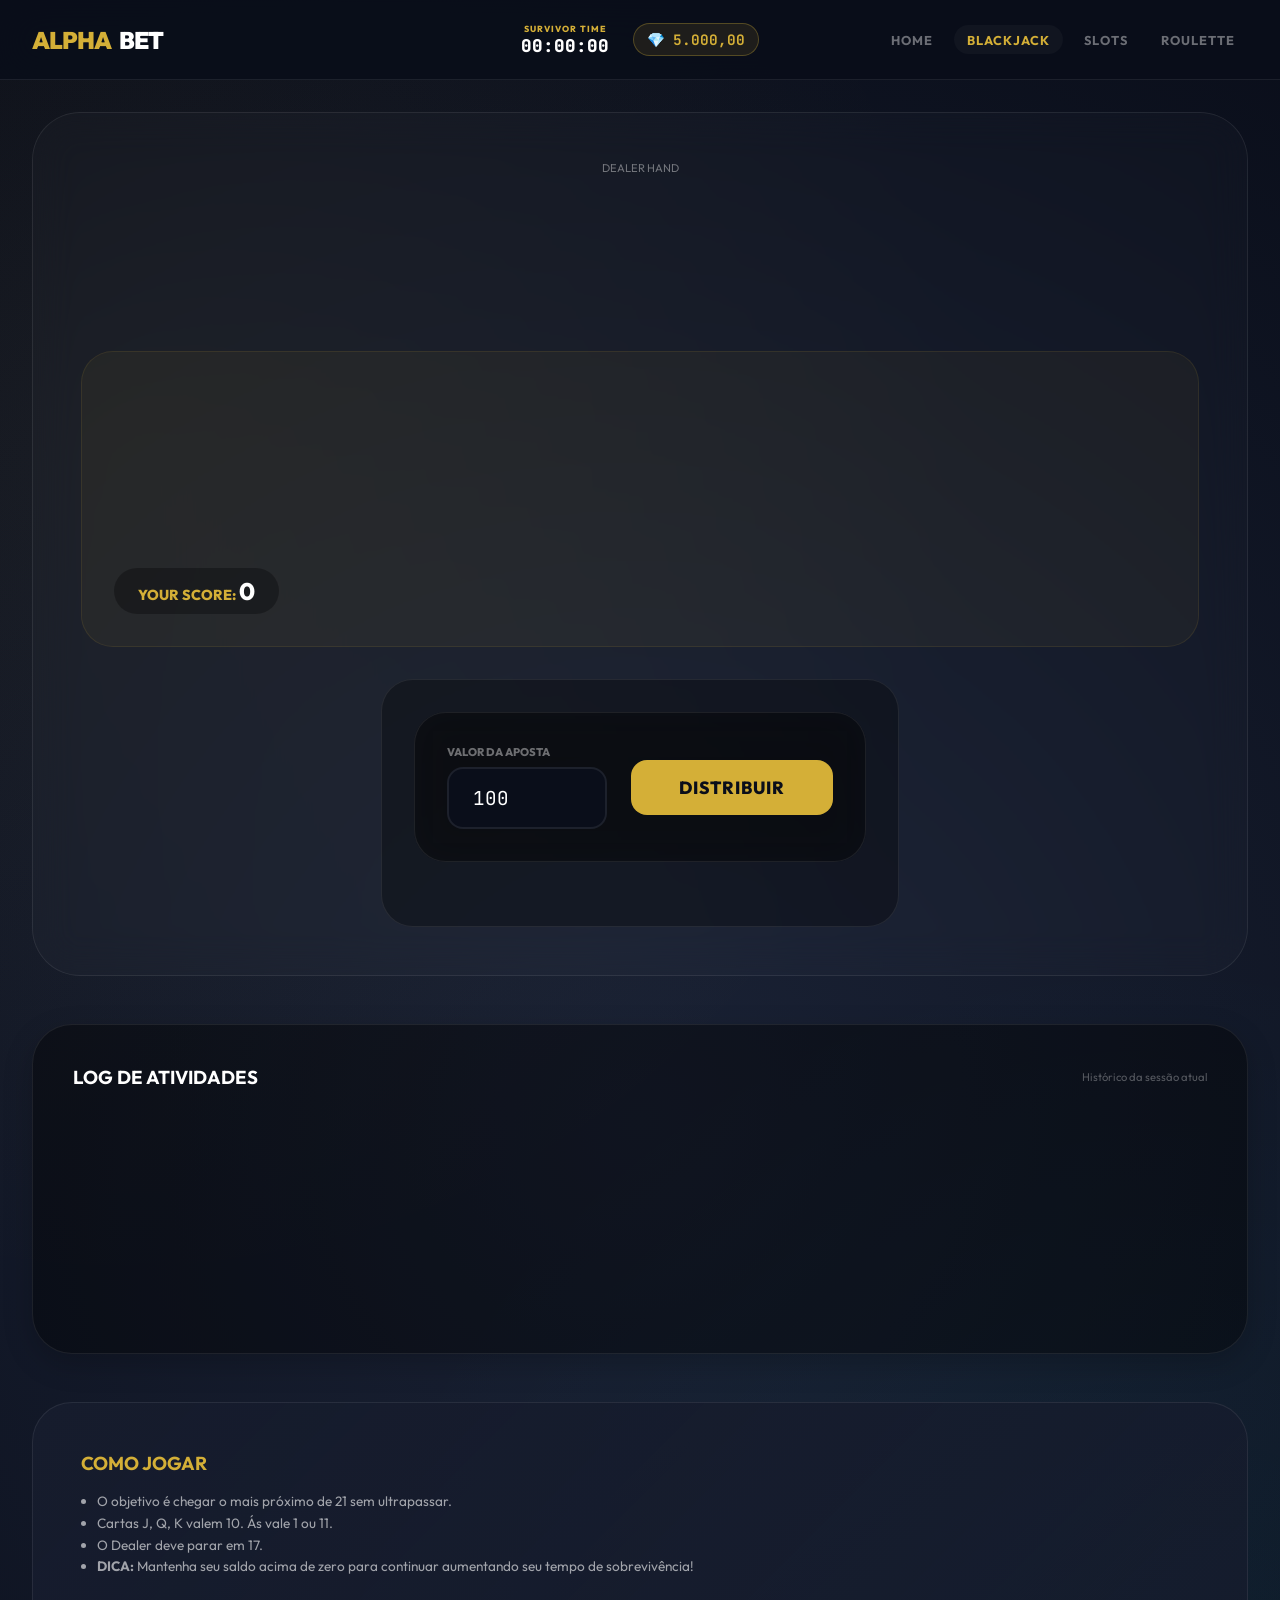
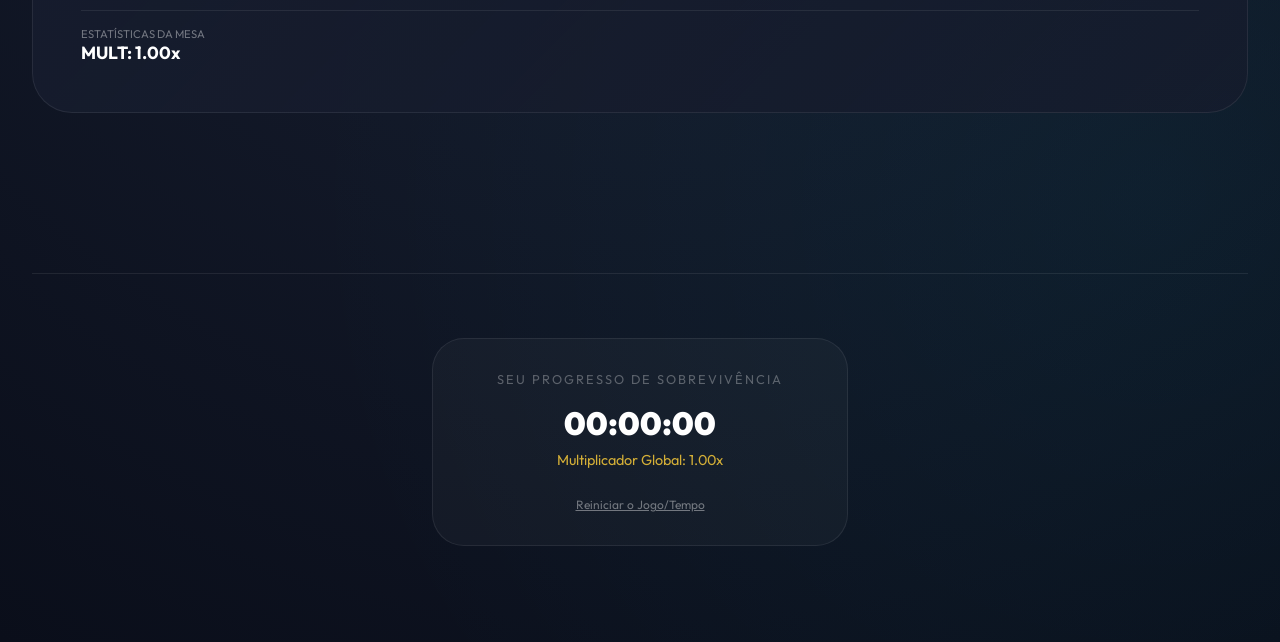
==== commit affe68e3: "Final Commit" ====
--- a/blackjack.html
+++ b/blackjack.html
@@ -11,23 +11,29 @@
 <body>
 
     <header>
+        <div class="menu-toggle" onclick="AlphaEngine.toggleMenu()">☰</div>
         <a href="index.html" class="logo">ALPHA <span>BET</span></a>
+        
+        <div class="header-hud">
+            <div class="survival-timer-container">
+                <div class="survival-timer-label">Survivor Time</div>
+                <div id="survival-timer">00:00:00</div>
+            </div>
+
+            <div class="stats-bar">
+                <div class="stat-pill balance">
+                    <span>💎</span>
+                    <span id="balance-display">0.00</span>
+                </div>
+            </div>
+        </div>
+
         <nav>
             <a href="index.html">Home</a>
-            <a href="blackjack.html" class="active-nav">Blackjack</a>
+            <a href="blackjack.html">Blackjack</a>
             <a href="slots.html">Slots</a>
             <a href="roulette.html">Roulette</a>
         </nav>
-        <div class="stats-bar">
-            <div class="stat-pill">
-                <span>🕒</span>
-                <span id="survival-timer">00:00:00</span>
-            </div>
-            <div class="stat-pill balance">
-                <span>💎</span>
-                <span id="balance-display">0.00</span>
-            </div>
-        </div>
     </header>
 
     <main>
@@ -51,16 +57,16 @@
                     </div>
 
                     <div class="bet-controls">
-                        <!-- Interface de Aposta -->
-                        <div id="bj-controls-bet" style="display: flex; gap: 1rem; align-items: center;">
-                            <div class="input-group">
-                                <label>Valor da Aposta</label>
-                                <input type="number" id="bj-bet-input" value="100" min="1">
-                            </div>
-                            <button onclick="bj.deal()" class="btn-main">Distribuir</button>
-                        </div>
+                        <!-- Controles de Aposta -->
+        <div class="bet-controls glass-card" id="bj-controls-bet">
+            <div class="input-group">
+                <label>VALOR DA APOSTA</label>
+                <input type="number" id="bj-bet-input" value="100" min="10" step="10">
+            </div>
+            <button onclick="bj.start()" class="btn-main" id="bj-btn-deal">DISTRIBUIR</button>
+        </div>
                         <!-- Interface de Jogo (Hit/Stand) -->
-                        <div id="bj-controls-play" style="display: none; gap: 1rem;">
+                        <div id="bj-controls-play" style="display: none;">
                             <button onclick="bj.hit()" class="btn-auto" style="padding: 1rem 2rem; font-size: 1rem;">HIT (Pedir)</button>
                             <button onclick="bj.stand()" class="btn-main">STAND (Parar)</button>
                         </div>
@@ -93,6 +99,16 @@
                 </div>
             </div>
         </div>
+        <section class="global-progress-footer">
+            <div class="progress-box">
+                <p class="progress-label">Seu Progresso de Sobrevivência</p>
+                <div class="progress-timer" id="survival-timer-hero">00:00:00</div>
+                <p class="progress-mult">Multiplicador Global: <span id="survival-mult">1.00x</span></p>
+                <p style="margin-top: 1.5rem; opacity: 1;">
+                    <span class="reset-link-text" onclick="AlphaEngine.showConfirmModal('Reiniciar Jogo/Tempo', 'Tem certeza que deseja zerar todo o seu progresso de sobrevivência e saldo?', () => AlphaEngine.resetGame())">Reiniciar o Jogo/Tempo</span>
+                </p>
+            </div>
+        </section>
     </main>
 
     <!-- Game Over Modal -->
@@ -108,6 +124,18 @@
         </div>
     </div>
 
+    <!-- Custom Confirm Modal -->
+    <div id="custom-confirm-modal" class="confirm-modal-overlay">
+        <div class="confirm-modal-content">
+            <h3 class="confirm-modal-title">Reiniciar Jogo?</h3>
+            <p class="confirm-modal-text">Seu progresso será perdido para sempre.</p>
+            <div class="confirm-btn-group">
+                <button class="btn-cancel">Cancelar</button>
+                <button class="btn-confirm">Reiniciar</button>
+            </div>
+        </div>
+    </div>
+
     <script src="engine.js"></script>
     <script src="blackjack.js"></script>
 </body>
--- a/style.css
+++ b/style.css
@@ -2,18 +2,27 @@
 @import url('https://fonts.googleapis.com/css2?family=Outfit:wght@300;400;600;800&family=JetBrains+Mono:wght@400;700&display=swap');
 
 :root {
-    --gold: #D4AF37;
-    --gold-bright: #FFD700;
     --navy: #0A0E1A;
     --navy-light: #161C2D;
-    --accent: #00e5ff;
+    --gold: #D4AF37;
+    --gold-bright: #F1D279;
     --glass: rgba(255, 255, 255, 0.03);
-    --glass-border: rgba(255, 255, 255, 0.1);
-    --success: #00ff88;
-    --danger: #ff4d4d;
+    --glass-border: rgba(255, 255, 255, 0.08);
+    --success: #27ae60;
+    --danger: #cf4343;
     --card-bg: #ffffff;
     --card-text: #1a1a1a;
 }
+
+/* SCROLLBAR PREMIUM */
+::-webkit-scrollbar { width: 8px; }
+::-webkit-scrollbar-track { background: var(--navy); }
+::-webkit-scrollbar-thumb { 
+    background: var(--glass-border); 
+    border-radius: 10px; 
+    border: 2px solid var(--navy);
+}
+::-webkit-scrollbar-thumb:hover { background: var(--gold); opacity: 0.5; }
 
 * {
     margin: 0;
@@ -36,16 +45,17 @@
 
 /* CABEÇALHO E NAVEGAÇÃO */
 header {
-    background: rgba(10, 14, 26, 0.8);
+    background: rgba(10, 14, 26, 0.95);
     backdrop-filter: blur(20px);
     border-bottom: 1px solid var(--glass-border);
-    padding: 1rem 2rem;
+    padding: 0.75rem 2rem;
     position: sticky;
     top: 0;
     z-index: 1000;
-    display: flex;
-    justify-content: space-between;
+    display: grid;
+    grid-template-columns: 1fr auto 1fr;
     align-items: center;
+    min-height: 80px;
 }
 
 .logo {
@@ -57,21 +67,32 @@
     display: flex;
     align-items: center;
     gap: 0.5rem;
+    justify-self: start;
 }
 
 .logo span { color: white; }
 
-nav { display: flex; gap: 1.5rem; }
+nav { 
+    display: flex; 
+    gap: 0.5rem; 
+}
+
+@media (min-width: 1000px) {
+    nav { 
+        order: 3;
+        justify-self: end;
+    }
+}
 
 nav a {
-    color: rgba(255, 255, 255, 0.6);
+    color: rgba(255, 255, 255, 0.4);
     text-decoration: none;
-    font-weight: 600;
-    font-size: 0.85rem;
+    font-weight: 700;
+    font-size: 0.8rem;
     text-transform: uppercase;
-    letter-spacing: 1.5px;
+    letter-spacing: 1px;
     transition: all 0.3s ease;
-    padding: 0.5rem 1rem;
+    padding: 0.4rem 0.8rem;
     border-radius: 99px;
 }
 
@@ -80,28 +101,217 @@
     background: var(--glass);
 }
 
-/* BARRA DE ESTATÍSTICAS (Pills) */
-.stats-bar { display: flex; gap: 1rem; }
-
-.stat-pill {
-    background: var(--glass);
-    border: 1px solid var(--glass-border);
-    padding: 0.5rem 1rem;
+.menu-toggle {
+    display: none;
+    font-size: 1.5rem;
+    cursor: pointer;
+    color: white;
+    justify-self: end;
+}
+
+/* HUD CENTRALIZADO (Tempo e Dinheiro) */
+.header-hud {
+    display: flex;
+    align-items: center;
+    justify-content: center;
+    gap: 1.5rem;
+    grid-column: 2;
+}
+
+.survival-timer-container {
+    display: flex;
+    flex-direction: column;
+    align-items: center;
+}
+
+.survival-timer-label {
+    font-size: 0.55rem;
+    text-transform: uppercase;
+    color: var(--gold);
+    font-weight: 800;
+    letter-spacing: 1px;
+}
+
+#survival-timer {
+    font-size: 1.1rem;
+    font-weight: 800;
+    font-family: 'JetBrains Mono', monospace;
+}
+
+.btn-reset {
+    background: transparent;
+    border: none;
+    color: rgba(255, 255, 255, 0.1);
+    font-size: 0.6rem;
+    text-transform: uppercase;
+    letter-spacing: 1px;
+    cursor: pointer;
+    transition: all 0.3s ease;
+    padding: 2px 8px;
+    border-radius: 4px;
+    margin-top: 2px;
+}
+
+.btn-reset:hover {
+    color: var(--danger);
+    background: rgba(255, 77, 77, 0.05);
+    text-shadow: 0 0 10px rgba(255, 77, 77, 0.3);
+}
+
+.stats-bar { 
+    display: flex; 
+    align-items: center;
+}
+
+.stat-pill.balance {
+    background: rgba(212, 175, 55, 0.1);
+    border: 1px solid rgba(212, 175, 55, 0.3);
+    padding: 0.4rem 0.8rem;
     border-radius: 99px;
     font-family: 'JetBrains Mono', monospace;
-    font-size: 0.85rem;
+    font-size: 0.9rem;
+    color: var(--gold);
+    font-weight: 700;
     display: flex;
     align-items: center;
     gap: 0.5rem;
 }
 
-.stat-pill.balance {
-    border-color: rgba(212, 175, 55, 0.3);
+@media (max-width: 1000px) {
+    header {
+        position: relative;
+        justify-content: space-between;
+        padding: 0.6rem 1rem;
+    }
+
+    .header-hud {
+        position: static;
+        transform: none;
+        gap: 1rem;
+        order: 2;
+    }
+    
+    .logo { order: 1; }
+    .menu-toggle { order: 3; margin-left: auto; display: block; }
+}
+
+.reset-link-text {
+    color: rgba(255, 255, 255, 0.4);
+    text-decoration: underline;
+    cursor: pointer;
+    font-size: 0.75rem;
+    transition: all 0.3s ease;
+    display: inline-block;
+}
+
+.reset-link-text:hover {
+    color: #ff4d4d;
+    text-shadow: 0 0 10px rgba(255, 77, 77, 0.3);
+}
+
+/* MODAL DE CONFIRMAÇÃO CUSTOMIZADO */
+.confirm-modal-overlay {
+    position: fixed; top: 0; left: 0; width: 100%; height: 100%;
+    background: rgba(10, 14, 26, 0.98); backdrop-filter: blur(20px);
+    display: none; justify-content: center; align-items: center;
+    z-index: 10001; opacity: 0; transition: opacity 0.4s ease;
+}
+
+.confirm-modal-overlay.active { display: flex; opacity: 1; }
+
+.confirm-modal-content {
+    background: var(--navy-light); border: 2px solid rgba(255, 77, 77, 0.5);
+    border-radius: 2rem; padding: 3rem; text-align: center;
+    max-width: 400px; width: 90%;
+    box-shadow: 0 0 60px rgba(255, 77, 77, 0.1);
+    transform: scale(0.9); transition: transform 0.4s cubic-bezier(0.175, 0.885, 0.32, 1.275);
+}
+
+.confirm-modal-overlay.active .confirm-modal-content { transform: scale(1); }
+
+.confirm-modal-title { font-size: 1.5rem; font-weight: 800; color: white; margin-bottom: 1rem; }
+.confirm-modal-text { font-size: 0.9rem; color: rgba(255,255,255,0.6); margin-bottom: 2rem; }
+
+.confirm-btn-group { display: flex; gap: 1rem; justify-content: center; }
+
+.btn-confirm {
+    background: #ff4d4d; color: white;
+    padding: 0.8rem 2rem; border-radius: 0.8rem;
+    font-weight: 800; font-size: 0.9rem; text-transform: uppercase;
+}
+
+.btn-cancel {
+    background: rgba(255, 255, 255, 0.05); color: white;
+    padding: 0.8rem 2rem; border-radius: 0.8rem;
+    font-weight: 800; font-size: 0.9rem; text-transform: uppercase;
+}
+
+.btn-cancel:hover { background: rgba(255, 255, 255, 0.1); }
+
+@media (max-width: 600px) {
+    .survival-timer-label { display: none; }
+    #survival-timer { font-size: 0.9rem; }
+    .stat-pill.balance { padding: 0.3rem 0.6rem; font-size: 0.8rem; }
+    .header-hud { gap: 0.5rem; }
+}
+
+/* BLACKJACK CONTROLS REFINEMENT */
+#bj-controls-bet {
+    display: flex;
+    flex-wrap: wrap;
+    justify-content: center;
+    align-items: center;
+    gap: 1.5rem;
+    margin-bottom: 2rem;
+}
+
+@media (max-width: 600px) {
+    #bj-controls-bet {
+        flex-direction: column;
+        gap: 1rem;
+    }
+    
+    #bj-controls-bet .input-group {
+        width: 100%;
+    }
+}
+
+/* GLOBAL PROGRESS FOOTER */
+.global-progress-footer {
+    margin-top: 6rem;
+    text-align: center;
+    border-top: 1px solid var(--glass-border);
+    padding: 4rem 1rem;
+}
+
+.progress-box {
+    display: inline-block;
+    background: var(--glass);
+    padding: 2rem 4rem;
+    border-radius: 2rem;
+    border: 1px solid var(--glass-border);
+    max-width: 90%;
+}
+
+.progress-label {
+    font-size: 0.8rem;
+    color: rgba(255,255,255,0.3);
+    text-transform: uppercase;
+    letter-spacing: 2px;
+    margin-bottom: 1rem;
+}
+
+.progress-timer {
+    font-size: 2rem;
+    font-weight: 900;
+    color: white;
+}
+
+.progress-mult {
+    font-size: 0.9rem;
     color: var(--gold);
-    background: rgba(212, 175, 55, 0.05);
-}
-
-/* CONTEÚDO PRINCIPAL E LAYOUT */
+    margin-top: 0.5rem;
+}
 main {
     padding: 2rem;
     max-width: 1300px;
@@ -133,11 +343,57 @@
     margin-bottom: 1rem;
 }
 
+.hero-subtitle {
+    color: rgba(255, 255, 255, 0.4);
+    font-size: 1.1rem;
+    max-width: 600px;
+    margin: 0 auto;
+    line-height: 1.6;
+}
+
+@media (max-width: 600px) {
+    .hero-subtitle {
+        font-size: 0.95rem;
+        padding: 0 1rem;
+    }
+}
+
 /* GRID DE JOGOS NO HUB */
 .hub-grid {
     display: grid;
-    grid-template-columns: repeat(auto-fit, minmax(350px, 1fr));
+    grid-template-columns: 1fr;
     gap: 2rem;
+    max-width: 500px;
+    margin: 0 auto;
+}
+
+@media (min-width: 800px) {
+    .hub-grid {
+        grid-template-columns: repeat(2, 1fr);
+        max-width: 900px;
+    }
+}
+
+@media (min-width: 1200px) {
+    .hub-grid {
+        grid-template-columns: repeat(3, 1fr);
+        max-width: 100%;
+    }
+}
+
+.payout-grid {
+    display: grid;
+    grid-template-columns: repeat(3, 1fr);
+    gap: 1rem;
+    color: rgba(255, 255, 255, 0.7);
+    font-size: 0.7rem;
+    margin-bottom: 2rem;
+}
+
+@media (min-width: 900px) {
+    .payout-grid {
+        grid-template-columns: repeat(6, 1fr);
+    }
 }
 
 .game-card {
@@ -184,7 +440,19 @@
     display: flex;
     flex-direction: column;
     align-items: center;
-    gap: 3rem;
+    gap: 2rem;
+}
+
+.reel-area {
+    display: flex;
+    align-items: center;
+    gap: 4rem;
+    padding: 1rem;
+}
+
+.reel-container {
+    display: flex;
+    gap: 1.5rem;
 }
 
 /* CONTROLES DE APOSTA */
@@ -303,90 +571,124 @@
     box-shadow: 0 0 100px rgba(0, 0, 0, 0.8), 0 0 50px rgba(212, 175, 55, 0.3);
 }
 
-.result-card h2 { font-size: 4rem; font-weight: 900; margin-bottom: 0.5rem; }
+.result-card h2 { font-size: 3rem; font-weight: 900; margin-bottom: 0.5rem; }
 .result-win h2 { color: var(--success); }
 .result-loss h2 { color: var(--danger); }
 
-/* SLOTS - ALAVANCA E MECÂNICA */
-.slots-wrapper { display: flex; gap: 3rem; align-items: center; }
-
-.lever-container { position: relative; width: 60px; height: 200px; cursor: pointer; }
+@media (min-width: 768px) {
+    .result-card h2 { font-size: 4rem; }
+}
+
+/* SLOTS - ALAVANCA PREMIUM (ESTILO CASSINO REAL) */
+.lever-container { 
+    position: relative; 
+    width: 80px; height: 220px; 
+    cursor: pointer;
+    perspective: 1000px;
+    margin-left: 20px;
+}
 
 .lever-base {
-    width: 20px; height: 150px;
-    background: #333;
-    position: absolute; bottom: 0; left: 20px;
+    width: 50px; height: 70px;
+    background: linear-gradient(135deg, #1e252b 0%, #4b5563 50%, #1e252b 100%);
+    position: absolute; bottom: 0; left: 15px;
+    border-radius: 12px 12px 5px 5px;
+    box-shadow: 0 10px 20px rgba(0,0,0,0.8), inset 0 2px 2px rgba(255,255,255,0.1);
+    border: 2px solid #2d3436;
+}
+
+.lever-arm {
+    width: 16px; height: 130px;
+    background: linear-gradient(to right, #95a5a6, #ffffff, #7f8c8d);
+    position: absolute; top: 30px; left: 32px;
+    transform-origin: bottom center;
+    transition: transform 0.4s cubic-bezier(0.175, 0.885, 0.32, 1.275);
     border-radius: 10px;
-}
-
-.lever-arm {
-    width: 20px; height: 120px;
-    background: linear-gradient(to bottom, #666, #333);
-    position: absolute; top: 30px; left: 20px;
-    transform-origin: bottom center;
-    transition: transform 0.2s;
-    border-radius: 10px;
+    box-shadow: 0 0 15px rgba(0,0,0,0.4);
 }
 
 .lever-knob {
-    width: 50px; height: 50px;
-    background: radial-gradient(circle at 30% 30%, #ff4d4d, #990000);
+    width: 55px; height: 55px;
+    background: radial-gradient(circle at 35% 35%, #ff4757, #ff6b81, #ae1438);
     border-radius: 50%;
-    position: absolute; top: -25px; left: -15px;
-    box-shadow: 0 5px 15px rgba(0, 0, 0, 0.5);
+    position: absolute; top: -27px; left: -19px;
+    box-shadow: 
+        0 8px 20px rgba(0, 0, 0, 0.7), 
+        inset -5px -5px 15px rgba(0,0,0,0.6),
+        inset 5px 5px 15px rgba(255,255,255,0.4);
+    border: 3px solid rgba(255,255,255,0.1);
 }
 
 .lever-container:active .lever-arm,
-.lever-container.pulling .lever-arm { transform: rotateX(80deg); }
-
-.lever-container.pulling .lever-knob { transform: translateY(120px) translateZ(50px); }
+.lever-container.pulling .lever-arm { transform: rotateX(60deg) translateY(30px); }
+
 
 /* ROLETA - VISUAL E MESA */
+/* ROLETA - VISUAL E MESA */
+.roulette-container-row {
+    display: flex;
+    flex-direction: column;
+    align-items: center;
+    justify-content: center;
+    gap: 3rem;
+    width: 100%;
+}
+
+@media (min-width: 1100px) {
+    .roulette-container-row {
+        flex-direction: row;
+        align-items: flex-start;
+        justify-content: space-between;
+        gap: 5rem;
+    }
+}
+
 .roulette-visual {
-    width: 450px; height: 450px;
-    border: 20px solid #2c3e50;
+    width: 520px; height: 520px;
+    border: 30px solid #2d3436;
     border-radius: 50%;
     position: relative;
     transition: transform 5s cubic-bezier(0.15, 0, 0.15, 1);
     background: #1e272e;
-    box-shadow: 0 0 50px rgba(0,0,0,0.8), inset 0 0 40px rgba(0,0,0,0.6);
+    box-shadow: 
+        0 40px 80px rgba(0,0,0,0.9), 
+        inset 0 0 80px rgba(0,0,0,0.7),
+        0 0 120px rgba(212, 175, 55, 0.1);
     display: flex; align-items: center; justify-content: center;
 }
 
 .roulette-number-label {
-    position: absolute; width: 30px; height: 225px;
+    position: absolute; width: 35px; height: 260px;
     transform-origin: bottom center;
-    bottom: 50%; left: calc(50% - 15px);
+    bottom: 50%; left: calc(50% - 17.5px);
     display: flex; flex-direction: column; align-items: center;
-    padding-top: 10px; font-size: 0.9rem; font-weight: 900; color: white;
-}
-
-.roulette-number-label.red { background: linear-gradient(to bottom, #cf4343 0%, #cf4343 45px, transparent 45px); }
-.roulette-number-label.black { background: linear-gradient(to bottom, #212121 0%, #212121 45px, transparent 45px); }
-.roulette-number-label.green { background: linear-gradient(to bottom, #27ae60 0%, #27ae60 45px, transparent 45px); }
+    padding-top: 12px; font-size: 1rem; font-weight: 900; color: white;
+}
+
+.roulette-number-label.red { background: linear-gradient(to bottom, #cf4343 0%, #cf4343 55px, transparent 55px); }
+.roulette-number-label.black { background: linear-gradient(to bottom, #212121 0%, #212121 55px, transparent 55px); }
+.roulette-number-label.green { background: linear-gradient(to bottom, #27ae60 0%, #27ae60 55px, transparent 55px); }
 
 .roulette-ball {
-    position: absolute; width: 15px; height: 15px;
+    position: absolute; width: 14px; height: 14px;
     background: white; border-radius: 50%;
-    box-shadow: 0 0 10px rgba(255,255,255,0.8), inset -2px -2px 5px rgba(0,0,0,0.3);
+    box-shadow: 0 0 15px rgba(255,255,255,0.9), inset -2px -2px 5px rgba(0,0,0,0.3);
     z-index: 100; transition: all 5s cubic-bezier(0.15, 0, 0.15, 1);
 }
 
 .roulette-center {
     position: absolute; top: 50%; left: 50%; transform: translate(-50%, -50%);
-    width: 150px; height: 150px;
-    background: radial-gradient(circle at 30% 30%, #444, #111);
-    border: 5px solid #222; border-radius: 50%;
+    width: 140px; height: 140px;
+    background: radial-gradient(circle at 35% 35%, #444, #111);
+    border: 6px solid #222; border-radius: 50%;
     z-index: 10;
-    box-shadow: 0 10px 20px rgba(0, 0, 0, 0.5);
+    box-shadow: 0 15px 30px rgba(0, 0, 0, 0.6);
     display: flex; align-items: center; justify-content: center;
 }
 
+
 .wheel-marker {
-    position: absolute; top: -20px; left: 50%; transform: translateX(-50%);
-    width: 0; height: 0;
-    border-left: 15px solid transparent; border-right: 15px solid transparent;
-    border-top: 30px solid var(--gold); z-index: 20;
+    display: none; /* Removido conforme solicitação */
 }
 
 #wheel-result {
@@ -415,29 +717,40 @@
 
 .rl-main-grid {
     display: grid;
-    grid-template-columns: 50px repeat(12, 1fr) 60px;
+    grid-template-columns: 40px repeat(12, 1fr) 40px;
     grid-template-rows: repeat(3, 1fr);
     gap: 2px;
     background: #111; border: 2px solid #222;
+    width: 100%;
+    max-width: 800px;
+    overflow-x: auto;
 }
 
 .grid-cell {
-    height: 50px; display: flex; align-items: center; justify-content: center;
-    font-weight: 800; cursor: pointer; transition: transform 0.1s; font-size: 0.9rem;
-}
-
-.grid-cell:hover { transform: scale(1.1); z-index: 10; font-size: 1.2rem; }
+    height: 35px; display: flex; align-items: center; justify-content: center;
+    font-weight: 800; cursor: pointer; transition: transform 0.1s; font-size: 0.8rem;
+}
+
+.grid-cell:hover { transform: scale(1.1); z-index: 10; font-size: 1rem; }
 .grid-cell.red { background: #cf4343; }
 .grid-cell.black { background: #212121; }
-.grid-cell.green { background: #27ae60; grid-row: span 3; height: 154px; }
+.grid-cell.green { background: #27ae60; grid-row: span 3; height: 109px; }
 
 .rl-outside-bets { display: grid; grid-template-columns: repeat(6, 1fr); gap: 1rem; margin-top: 1rem; }
 
 .outside-bet {
-    padding: 1rem; background: var(--glass);
+    padding: 0.6rem; 
+    background: var(--glass);
     border: 1px solid var(--glass-border);
-    border-radius: 1rem; text-align: center;
+    border-radius: 0.8rem; text-align: center;
     font-weight: 800; cursor: pointer;
+    font-size: 0.75rem;
+    transition: all 0.2s;
+}
+
+.outside-bet:hover {
+    background: rgba(255,255,255,0.1);
+    transform: translateY(-2px);
 }
 
 .outside-bet.selected { border-color: var(--gold); background: rgba(212, 175, 55, 0.1); }
@@ -493,7 +806,20 @@
 .modal-overlay.active .modal-content { transform: translateY(0); }
 
 /* ESTILO DAS CARTAS DO BLACKJACK */
-.card-slot { display: flex; justify-content: center; gap: 1rem; flex-wrap: wrap; perspective: 1000px; }
+.card-slot { 
+    display: flex; 
+    justify-content: center; 
+    gap: 0.5rem; 
+    flex-wrap: nowrap; 
+    perspective: 1000px; 
+    padding: 1rem;
+    overflow-x: auto;
+    min-height: 160px;
+}
+
+.card:not(:first-child) {
+    margin-left: -40px; /* Efeito de cartas sobrepostas para economizar espaço */
+}
 
 .card {
     width: 100px; height: 140px;
@@ -527,8 +853,8 @@
 
 /* SLOTS - ANIMAÇÃO DE BOBINAS */
 .reel-window {
-    width: 120px; height: 160px;
-    background: var(--navy); border: 3px solid var(--glass-border);
+    width: 140px; height: 180px;
+    background: var(--navy); border: 4px solid var(--glass-border);
     border-radius: 1.5rem; position: relative; overflow: hidden;
     box-shadow: 0 10px 30px rgba(0, 0, 0, 0.5);
 }
@@ -550,9 +876,9 @@
 }
 
 .reel-symbol {
-    height: 160px; width: 100%;
+    height: 180px; width: 100%;
     display: flex; align-items: center; justify-content: center;
-    font-size: 4rem; flex-shrink: 0;
+    font-size: 5rem; flex-shrink: 0;
 }
 
 @keyframes blurSpin {
@@ -575,11 +901,137 @@
     to { transform: rotate(3600deg); }
 }
 
-/* RESPONSIVIDADE MOBILE */
-@media (max-width: 900px) {
-    .page-footer-container { flex-direction: column; }
-    .hero h1 { font-size: 3rem; }
-    .roulette-visual { width: 320px; height: 320px; }
-    .roulette-center { width: 100px; height: 100px; }
-    .rl-main-grid { transform: scale(0.8); transform-origin: top center; }
+/* TABLETS E TELAS MÉDIAS (1000px e abaixo) */
+@media (max-width: 1000px) {
+    header {
+        grid-template-columns: 1fr auto 1fr;
+        padding: 0.6rem 1rem;
+    }
+
+    .menu-toggle {
+        display: block;
+        cursor: pointer;
+    }
+
+    nav {
+        display: none;
+        position: absolute;
+        top: 100%;
+        left: 0;
+        width: 100%;
+        background: rgba(10, 14, 26, 0.98);
+        backdrop-filter: blur(20px);
+        flex-direction: column;
+        padding: 1rem;
+        border-bottom: 2px solid var(--gold);
+        gap: 0.5rem;
+        z-index: 1001;
+    }
+
+    nav.active {
+        display: flex;
+    }
+
+    nav a {
+        width: 100%;
+        text-align: center;
+        padding: 1.2rem;
+        background: rgba(255,255,255,0.03);
+        font-size: 1rem;
+    }
+    
+    /* Remove o posicionamento absoluto do timer que causava overlap */
+    .survival-timer-container {
+        position: static;
+        transform: none;
+        background: none;
+        border: none;
+        padding: 0;
+    }
+
+    .hero h1 {
+        font-size: 3rem;
+    }
+
+    .glass-card {
+        padding: 1.5rem;
+    }
+
+    /* Roleta Responsiva */
+    .roulette-visual {
+        width: 300px;
+        height: 300px;
+        border-width: 15px;
+    }
+
+    .roulette-center {
+        width: 80px;
+        height: 80px;
+    }
+
+    .roulette-number-label {
+        height: 150px;
+        width: 22px;
+        left: calc(50% - 11px);
+        font-size: 0.7rem;
+    }
+    
+    .roulette-number-label.red { background: linear-gradient(to bottom, #cf4343 0%, #cf4343 35px, transparent 35px); }
+    .roulette-number-label.black { background: linear-gradient(to bottom, #212121 0%, #212121 35px, transparent 35px); }
+    .roulette-number-label.green { background: linear-gradient(to bottom, #27ae60 0%, #27ae60 35px, transparent 35px); }
+
+    .rl-main-grid {
+        transform: scale(0.65);
+        margin: -40px 0;
+    }
+
+    .rl-outside-bets {
+        grid-template-columns: repeat(3, 1fr);
+    }
+
+    /* Slots Responsivos */
+    .lever-container {
+        display: none; /* Removido no mobile conforme pedido */
+    }
+
+    .reel-area {
+        justify-content: center;
+    }
+
+    .reel-window {
+        width: 100px;
+        height: 120px;
+    }
+
+    .reel-symbol {
+        height: 120px;
+        font-size: 3.8rem;
+    }
+
+    /* Blackjack Responsivo */
+    .card {
+        width: 65px;
+        height: 95px;
+        font-size: 0.9rem;
+    }
+}
+
+@media (max-width: 600px) {
+    .logo span { display: none; } /* Apenas ALPHA no mini-mobile */
+    
+    .hero h1 {
+        font-size: 2.5rem;
+    }
+
+    .hub-grid {
+        grid-template-columns: 1fr;
+    }
+    
+    .hub-grid .game-card h3 {
+        font-size: 1.8rem;
+    }
+
+    .bet-controls {
+        flex-direction: column;
+    }
 }
